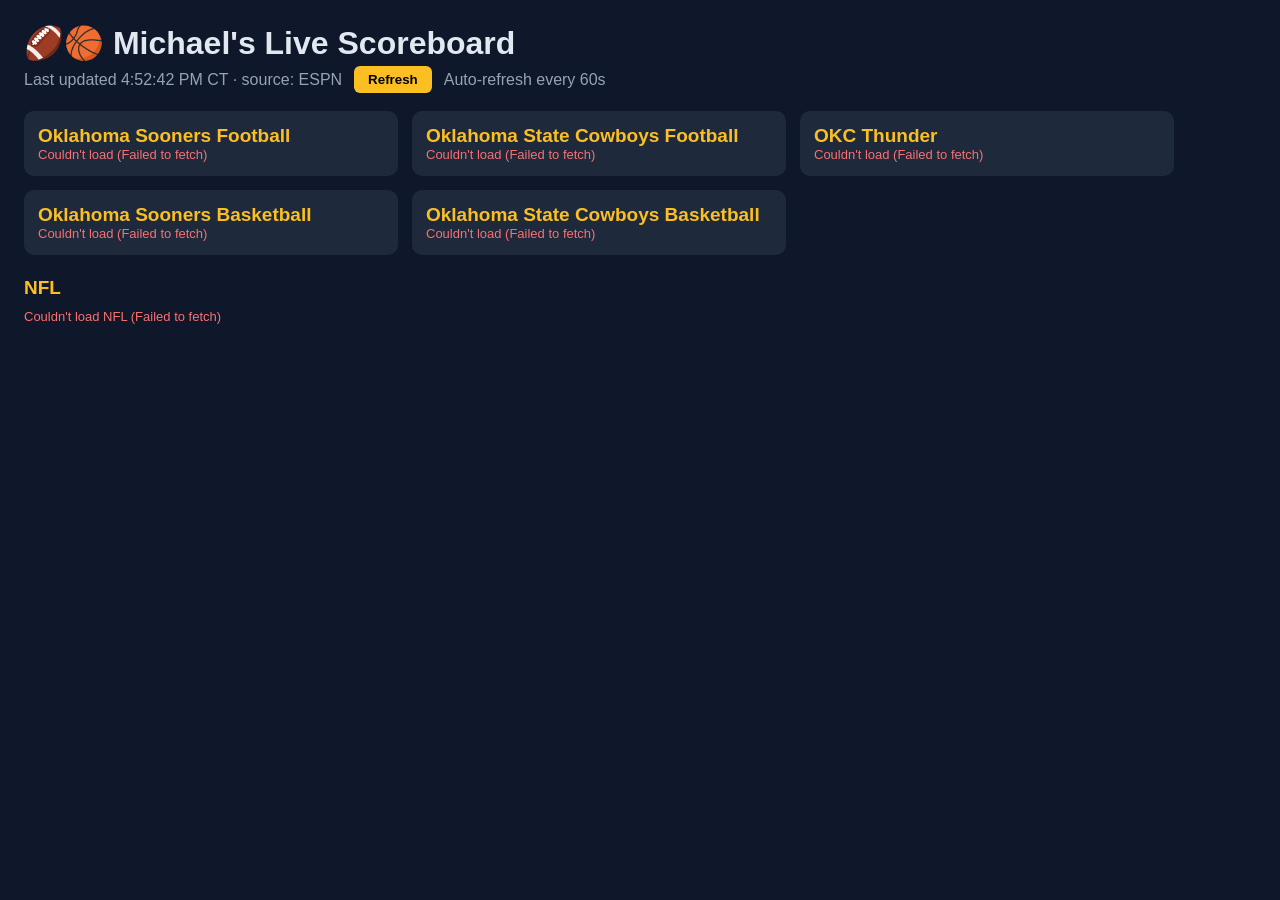
==== index.html @ d545b2a7 "Live sports dashboard" ====
<!doctype html><html><head><meta name="viewport" content="width=device-width, initial-scale=1"><meta name="apple-mobile-web-app-capable" content="yes"><link rel="manifest" href="manifest.json"><meta charset="utf-8"><title>Michael's Live Scoreboard</title><style>
body{font-family:Arial,sans-serif;background:#0f172a;color:#e2e8f0;margin:0;padding:24px;max-width:1150px}
h1{margin:0}.sub{color:#94a3b8;margin:4px 0 18px;display:flex;gap:12px;align-items:center}
button{background:#fbbf24;border:0;border-radius:6px;padding:6px 14px;font-weight:bold;cursor:pointer}
.cards{display:grid;grid-template-columns:repeat(3,1fr);gap:14px}.card,.g{background:#1e293b;border-radius:10px;padding:14px}
h2{margin:0;color:#fbbf24;font-size:19px}h3{font-size:13px;color:#94a3b8;margin:12px 0 4px;text-transform:uppercase}
.row{display:flex;justify-content:space-between;padding:2px 0}.win{color:#4ade80;font-weight:bold}.meta{font-size:12px;color:#94a3b8}
.rec{font-size:13px}.grid{display:grid;grid-template-columns:repeat(4,1fr);gap:10px}.st{font-size:12px;color:#fbbf24}
.live{border:2px solid #ef4444}.livetag{color:#ef4444;font-weight:bold;font-size:12px}.err{color:#f87171;font-size:13px}
</style></head><body>
<h1>🏈🏀 Michael's Live Scoreboard</h1>
<div class="sub"><span id="upd">Loading…</span><button onclick="load()">Refresh</button><span id="next"></span></div>
<div class="cards" id="cards"></div>
<h2 style="margin:22px 0 10px" id="nflh">NFL</h2><div class="grid" id="nfl"></div>
<script>
const B='https://site.api.espn.com/apis/site/v2/sports/';
const TEAMS=[
 {n:'Oklahoma Sooners Football',u:'football/college-football/teams/201/schedule'},
 {n:'Oklahoma State Cowboys Football',u:'football/college-football/teams/197/schedule'},
 {n:'OKC Thunder',u:'basketball/nba/teams/25/schedule',sb:'basketball/nba/scoreboard',id:'25'},
 {n:'Oklahoma Sooners Basketball',u:'basketball/mens-college-basketball/teams/201/schedule',bb:1},
 {n:'Oklahoma State Cowboys Basketball',u:'basketball/mens-college-basketball/teams/197/schedule',bb:1}];
const fmt=s=>new Date(s).toLocaleString('en-US',{timeZone:'America/Chicago',weekday:'short',month:'short',day:'numeric',hour:'numeric',minute:'2-digit'})+' CT';
const esc=s=>String(s??'').replace(/[&<>"]/g,c=>({'&':'&amp;','<':'&lt;','>':'&gt;','"':'&quot;'}[c]));
const sc=c=>c.score==null?'':(typeof c.score=='object'?c.score.displayValue:c.score);
const tv=c=>(c.broadcasts||[]).map(b=>b.media?.shortName||(b.names||[])[0]).filter(Boolean).join(', ');
let anyLive=false,timer;
async function j(u){const r=await fetch(B+u,{cache:'no-store'});if(!r.ok)throw Error('HTTP '+r.status);return r.json();}
function game(e,c,label){const st=c.status.type,live=st.state==='in';if(live)anyLive=true;
 const rows=c.competitors.map(k=>`<div class="row ${k.winner?'win':''}"><span>${esc(k.team.displayName)}${k.homeAway=='home'?' (H)':''}</span><b>${st.state=='pre'?'':esc(sc(k))}</b></div>`).join('');
 return `<h3>${label}</h3><div class="meta">${fmt(e.date)} · ${live?'<span class=livetag>LIVE '+esc(st.shortDetail)+'</span>':esc(st.description)}${tv(c)?' · '+esc(tv(c)):''}</div>${rows}`;}
async function team(t){
 try{const d=await j(t.u);let ev=d.events||[];
  // live overlay from scoreboard (schedule endpoint can lag)
  if(t.sb){try{const s=await j(t.sb);for(const e of s.events||[]){if(e.competitions[0].competitors.some(k=>k.team.id==t.id)){const i=ev.findIndex(x=>x.id==e.id);if(i>=0)ev[i]=e;}}}catch(_){}}
  const now=Date.now();
  let last=null,nxt=null,cur=null;
  for(const e of ev){const c=e.competitions[0],s=c.status.type;if(s.state==='in')cur=e;else if(s.completed)last=e;else if(!nxt)nxt=e;}
  if(t.bb){const near=e=>e&&Math.abs(new Date(e.date)-now)<21*864e5; if(!cur&&!near(last)&&!near(nxt))return '';}
  let h=`<div class="card ${cur?'live':''}"><h2>${t.n}</h2><div class="rec">${esc(d.requestedSeason?.displayName||'')} record: ${esc(d.team?.recordSummary||'unavailable')}</div>`;
  if(cur)h+=game(cur,cur.competitions[0],'🔴 Now');
  h+=last?game(last,last.competitions[0],'Last game'):'<h3>Last game</h3><i>unavailable</i>';
  h+=nxt?game(nxt,nxt.competitions[0],'Next game'):'<h3>Next game</h3><i>unavailable</i>';
  return h+'</div>';
 }catch(err){return `<div class="card"><h2>${t.n}</h2><div class="err">Couldn't load (${esc(err.message)})</div></div>`;}}
async function nfl(){const el=document.getElementById('nfl');
 try{const d=await j('football/nfl/scoreboard');
  document.getElementById('nflh').textContent=`NFL Week ${d.week?.number??''}`+((d.week?.teamsOnBye||[]).length?` (bye: ${d.week.teamsOnBye.map(t=>t.abbreviation).join(', ')})`:'');
  const o={in:0,pre:1,post:2};const ev=[...d.events].sort((a,b)=>o[a.status.type.state]-o[b.status.type.state]||new Date(a.date)-new Date(b.date));
  el.innerHTML=ev.map(e=>{const c=e.competitions[0],st=c.status.type,live=st.state=='in';if(live)anyLive=true;
   const cs=[...c.competitors].sort(a=>a.homeAway=='home'?1:-1);
   return `<div class="g ${live?'live':''}"><div class="meta">${fmt(e.date)}${tv(c)?' · '+esc(tv(c)):''}</div>${cs.map(k=>`<div class="row ${k.winner?'win':''}"><span>${k.homeAway=='home'?'@ ':''}${esc(k.team.abbreviation)}</span><b>${st.state=='pre'?'':esc(k.score)}</b></div>`).join('')}<div class="st">${live?'<span class=livetag>LIVE</span> '+esc(st.shortDetail):st.state=='pre'?'Kickoff '+fmt(e.date):esc(st.shortDetail)}</div></div>`}).join('')||'<i>No games</i>';
 }catch(err){el.innerHTML=`<div class="err">Couldn't load NFL (${esc(err.message)})</div>`;}}
async function load(){clearTimeout(timer);anyLive=false;document.getElementById('upd').textContent='Refreshing…';
 const [c]=await Promise.all([Promise.all(TEAMS.map(team)),nfl()]);
 document.getElementById('cards').innerHTML=c.join('');
 document.getElementById('upd').textContent='Last updated '+new Date().toLocaleTimeString('en-US',{timeZone:'America/Chicago',hour:'numeric',minute:'2-digit',second:'2-digit'})+' CT · source: ESPN';
 const ms=anyLive?30000:60000;document.getElementById('next').textContent=`Auto-refresh every ${ms/1000}s${anyLive?' (games live)':''}`;
 timer=setTimeout(load,ms);}
load();
</script></body></html>
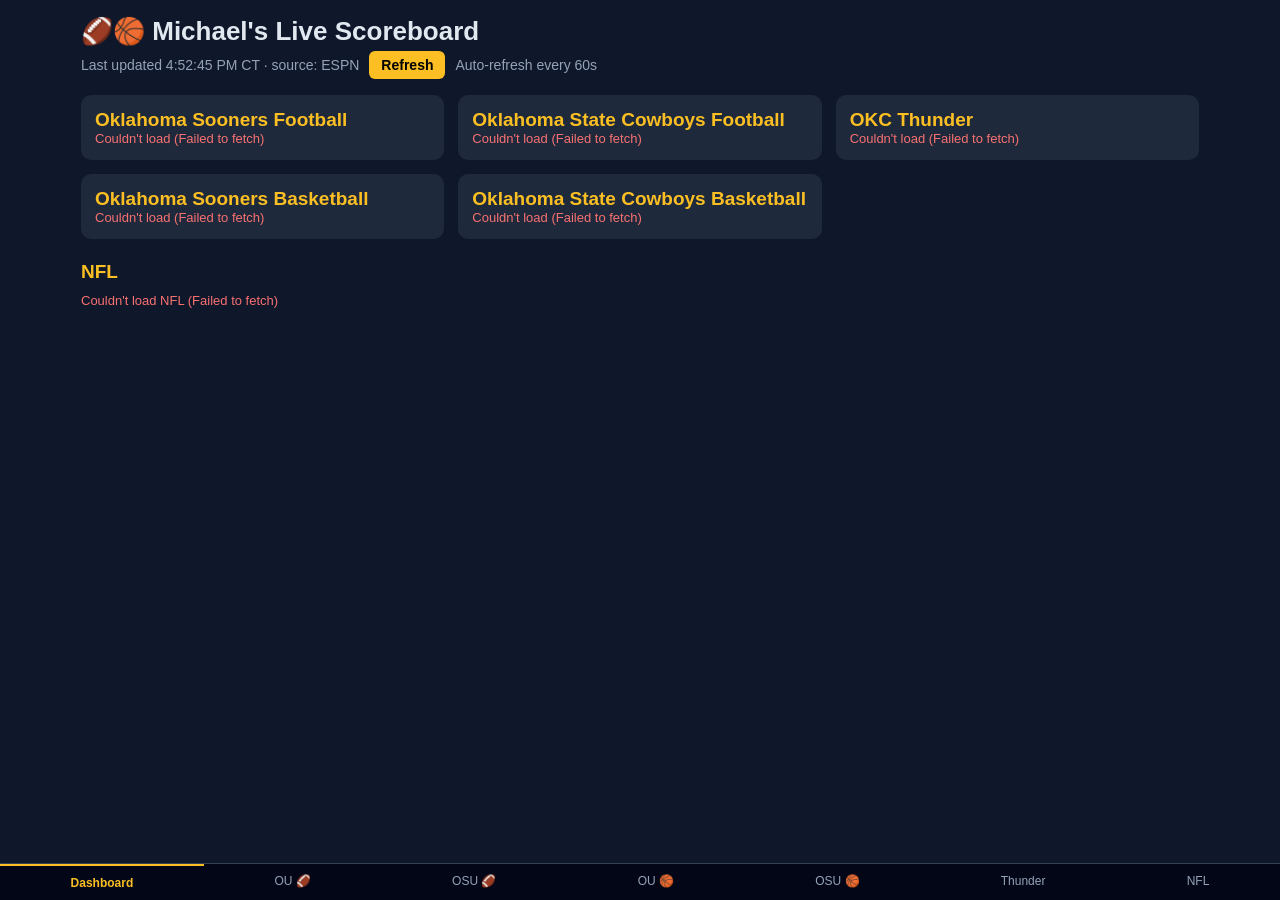
==== commit 34e97048: "Add full-season schedule pages, NFL week selector, mobile tab bar" ====
--- a/index.html
+++ b/index.html
@@ -1,34 +1,20 @@
-<!doctype html><html><head><meta name="viewport" content="width=device-width, initial-scale=1"><meta name="apple-mobile-web-app-capable" content="yes"><link rel="manifest" href="manifest.json"><meta charset="utf-8"><title>Michael's Live Scoreboard</title><style>
-body{font-family:Arial,sans-serif;background:#0f172a;color:#e2e8f0;margin:0;padding:24px;max-width:1150px}
-h1{margin:0}.sub{color:#94a3b8;margin:4px 0 18px;display:flex;gap:12px;align-items:center}
-button{background:#fbbf24;border:0;border-radius:6px;padding:6px 14px;font-weight:bold;cursor:pointer}
-.cards{display:grid;grid-template-columns:repeat(3,1fr);gap:14px}.card,.g{background:#1e293b;border-radius:10px;padding:14px}
-h2{margin:0;color:#fbbf24;font-size:19px}h3{font-size:13px;color:#94a3b8;margin:12px 0 4px;text-transform:uppercase}
-.row{display:flex;justify-content:space-between;padding:2px 0}.win{color:#4ade80;font-weight:bold}.meta{font-size:12px;color:#94a3b8}
-.rec{font-size:13px}.grid{display:grid;grid-template-columns:repeat(4,1fr);gap:10px}.st{font-size:12px;color:#fbbf24}
-.live{border:2px solid #ef4444}.livetag{color:#ef4444;font-weight:bold;font-size:12px}.err{color:#f87171;font-size:13px}
-</style></head><body>
+<!doctype html><html><head><meta name="viewport" content="width=device-width, initial-scale=1"><meta name="apple-mobile-web-app-capable" content="yes"><meta name="mobile-web-app-capable" content="yes"><link rel="manifest" href="manifest.json"><meta charset="utf-8"><title>Michael's Live Scoreboard</title><link rel="stylesheet" href="common.css"></head><body>
 <h1>🏈🏀 Michael's Live Scoreboard</h1>
 <div class="sub"><span id="upd">Loading…</span><button onclick="load()">Refresh</button><span id="next"></span></div>
 <div class="cards" id="cards"></div>
 <h2 style="margin:22px 0 10px" id="nflh">NFL</h2><div class="grid" id="nfl"></div>
-<script>
-const B='https://site.api.espn.com/apis/site/v2/sports/';
+<script src="common.js"></script><script>
+const B0='https://site.api.espn.com/apis/site/v2/sports/';
 const TEAMS=[
- {n:'Oklahoma Sooners Football',u:'football/college-football/teams/201/schedule'},
- {n:'Oklahoma State Cowboys Football',u:'football/college-football/teams/197/schedule'},
- {n:'OKC Thunder',u:'basketball/nba/teams/25/schedule',sb:'basketball/nba/scoreboard',id:'25'},
- {n:'Oklahoma Sooners Basketball',u:'basketball/mens-college-basketball/teams/201/schedule',bb:1},
- {n:'Oklahoma State Cowboys Basketball',u:'basketball/mens-college-basketball/teams/197/schedule',bb:1}];
-const fmt=s=>new Date(s).toLocaleString('en-US',{timeZone:'America/Chicago',weekday:'short',month:'short',day:'numeric',hour:'numeric',minute:'2-digit'})+' CT';
-const esc=s=>String(s??'').replace(/[&<>"]/g,c=>({'&':'&amp;','<':'&lt;','>':'&gt;','"':'&quot;'}[c]));
-const sc=c=>c.score==null?'':(typeof c.score=='object'?c.score.displayValue:c.score);
-const tv=c=>(c.broadcasts||[]).map(b=>b.media?.shortName||(b.names||[])[0]).filter(Boolean).join(', ');
-let anyLive=false,timer;
-async function j(u){const r=await fetch(B+u,{cache:'no-store'});if(!r.ok)throw Error('HTTP '+r.status);return r.json();}
+ {p:'ou-football.html',n:'Oklahoma Sooners Football',u:'football/college-football/teams/201/schedule'},
+ {p:'osu-football.html',n:'Oklahoma State Cowboys Football',u:'football/college-football/teams/197/schedule'},
+ {p:'thunder.html',n:'OKC Thunder',u:'basketball/nba/teams/25/schedule',sb:'basketball/nba/scoreboard',id:'25'},
+ {p:'ou-basketball.html',n:'Oklahoma Sooners Basketball',u:'basketball/mens-college-basketball/teams/201/schedule?seasontype=2',bb:1},
+ {p:'osu-basketball.html',n:'Oklahoma State Cowboys Basketball',u:'basketball/mens-college-basketball/teams/197/schedule?seasontype=2',bb:1}];
+let anyLive=false;
 function game(e,c,label){const st=c.status.type,live=st.state==='in';if(live)anyLive=true;
  const rows=c.competitors.map(k=>`<div class="row ${k.winner?'win':''}"><span>${esc(k.team.displayName)}${k.homeAway=='home'?' (H)':''}</span><b>${st.state=='pre'?'':esc(sc(k))}</b></div>`).join('');
- return `<h3>${label}</h3><div class="meta">${fmt(e.date)} · ${live?'<span class=livetag>LIVE '+esc(st.shortDetail)+'</span>':esc(st.description)}${tv(c)?' · '+esc(tv(c)):''}</div>${rows}`;}
+ return `<h3>${label}</h3><div class="meta">${c.timeValid===false?fmtD(e.date)+' · time TBD':fmt(e.date)} · ${live?'<span class=livetag>LIVE '+esc(st.shortDetail)+'</span>':esc(st.description)}${tv(c)?' · '+esc(tv(c)):''}</div>${rows}`;}
 async function team(t){
  try{const d=await j(t.u);let ev=d.events||[];
   // live overlay from scoreboard (schedule endpoint can lag)
@@ -36,13 +22,13 @@
   const now=Date.now();
   let last=null,nxt=null,cur=null;
   for(const e of ev){const c=e.competitions[0],s=c.status.type;if(s.state==='in')cur=e;else if(s.completed)last=e;else if(!nxt)nxt=e;}
-  if(t.bb){const near=e=>e&&Math.abs(new Date(e.date)-now)<21*864e5; if(!cur&&!near(last)&&!near(nxt))return '';}
-  let h=`<div class="card ${cur?'live':''}"><h2>${t.n}</h2><div class="rec">${esc(d.requestedSeason?.displayName||'')} record: ${esc(d.team?.recordSummary||'unavailable')}</div>`;
+  if(t.bb){const near=e=>e&&Math.abs(new Date(e.date)-now)<7*864e5; if(!cur&&!near(last)&&!near(nxt))return '';}
+  let h=`<a href="${t.p}" class="card ${cur?'live':''}"><h2>${t.n}</h2><div class="rec">${esc(d.requestedSeason?.displayName||'')} record: ${esc(d.team?.recordSummary||'unavailable')}</div>`;
   if(cur)h+=game(cur,cur.competitions[0],'🔴 Now');
   h+=last?game(last,last.competitions[0],'Last game'):'<h3>Last game</h3><i>unavailable</i>';
   h+=nxt?game(nxt,nxt.competitions[0],'Next game'):'<h3>Next game</h3><i>unavailable</i>';
-  return h+'</div>';
- }catch(err){return `<div class="card"><h2>${t.n}</h2><div class="err">Couldn't load (${esc(err.message)})</div></div>`;}}
+  return h+'<div class=more>Full schedule →</div></a>';
+ }catch(err){return `<a href="${t.p}" class="card"><h2>${t.n}</h2><div class="err">Couldn't load (${esc(err.message)})</div></a>`;}}
 async function nfl(){const el=document.getElementById('nfl');
  try{const d=await j('football/nfl/scoreboard');
   document.getElementById('nflh').textContent=`NFL Week ${d.week?.number??''}`+((d.week?.teamsOnBye||[]).length?` (bye: ${d.week.teamsOnBye.map(t=>t.abbreviation).join(', ')})`:'');
@@ -51,11 +37,10 @@
    const cs=[...c.competitors].sort(a=>a.homeAway=='home'?1:-1);
    return `<div class="g ${live?'live':''}"><div class="meta">${fmt(e.date)}${tv(c)?' · '+esc(tv(c)):''}</div>${cs.map(k=>`<div class="row ${k.winner?'win':''}"><span>${k.homeAway=='home'?'@ ':''}${esc(k.team.abbreviation)}</span><b>${st.state=='pre'?'':esc(k.score)}</b></div>`).join('')}<div class="st">${live?'<span class=livetag>LIVE</span> '+esc(st.shortDetail):st.state=='pre'?'Kickoff '+fmt(e.date):esc(st.shortDetail)}</div></div>`}).join('')||'<i>No games</i>';
  }catch(err){el.innerHTML=`<div class="err">Couldn't load NFL (${esc(err.message)})</div>`;}}
-async function load(){clearTimeout(timer);anyLive=false;document.getElementById('upd').textContent='Refreshing…';
+async function load(){anyLive=false;document.getElementById('upd').textContent='Refreshing…';
  const [c]=await Promise.all([Promise.all(TEAMS.map(team)),nfl()]);
  document.getElementById('cards').innerHTML=c.join('');
  document.getElementById('upd').textContent='Last updated '+new Date().toLocaleTimeString('en-US',{timeZone:'America/Chicago',hour:'numeric',minute:'2-digit',second:'2-digit'})+' CT · source: ESPN';
- const ms=anyLive?30000:60000;document.getElementById('next').textContent=`Auto-refresh every ${ms/1000}s${anyLive?' (games live)':''}`;
- timer=setTimeout(load,ms);}
+ autoRefresh(load,anyLive);}
 load();
 </script></body></html>
--- a/common.css
+++ b/common.css
@@ -0,0 +1,17 @@
+*{box-sizing:border-box}body{font-family:Arial,sans-serif;background:#0f172a;color:#e2e8f0;margin:0;padding:16px 16px 80px;max-width:1150px;margin:auto}
+h1{margin:0;font-size:26px}.sub{color:#94a3b8;margin:4px 0 16px;display:flex;gap:10px;align-items:center;flex-wrap:wrap;font-size:14px}
+button,select{background:#fbbf24;border:0;border-radius:6px;padding:6px 12px;font-weight:bold;cursor:pointer;font-size:14px}
+.cards{display:grid;grid-template-columns:repeat(3,1fr);gap:14px}.card,.g{background:#1e293b;border-radius:10px;padding:14px}
+a.card{color:inherit;text-decoration:none;display:block}a.card:hover{outline:1px solid #fbbf24}
+h2{margin:0;color:#fbbf24;font-size:19px}h3{font-size:13px;color:#94a3b8;margin:12px 0 4px;text-transform:uppercase}
+.row{display:flex;justify-content:space-between;padding:2px 0}.win{color:#4ade80;font-weight:bold}.loss{color:#f87171;font-weight:bold}.meta{font-size:12px;color:#94a3b8}
+.rec{font-size:13px}.grid{display:grid;grid-template-columns:repeat(4,1fr);gap:10px}.st{font-size:12px;color:#fbbf24}
+.live{border:2px solid #ef4444}.livetag{color:#ef4444;font-weight:bold;font-size:12px}.err{color:#f87171;font-size:13px}
+.more{font-size:12px;color:#fbbf24;margin-top:8px}
+nav{position:fixed;bottom:0;left:0;right:0;background:#020617;border-top:1px solid #334155;display:flex;overflow-x:auto;z-index:9}
+nav a{flex:1 0 auto;color:#94a3b8;text-decoration:none;font-size:12px;padding:10px 9px;text-align:center;white-space:nowrap}
+nav a.on{color:#fbbf24;font-weight:bold;border-top:2px solid #fbbf24}
+.sched{display:flex;flex-direction:column;gap:8px}.sg{background:#1e293b;border-radius:10px;padding:10px 14px;display:grid;grid-template-columns:150px 1fr auto;gap:10px;align-items:center}
+.sg .opp{font-weight:bold}.sg .res{text-align:right;font-weight:bold;white-space:nowrap}.sec{color:#fbbf24;margin:16px 0 6px;font-size:14px;text-transform:uppercase}
+.big{font-size:22px;font-weight:bold;color:#fbbf24}
+@media(max-width:800px){.cards{grid-template-columns:1fr}.grid{grid-template-columns:repeat(2,1fr)}.sg{grid-template-columns:1fr auto}.sg .meta{grid-column:1/3}h1{font-size:21px}}
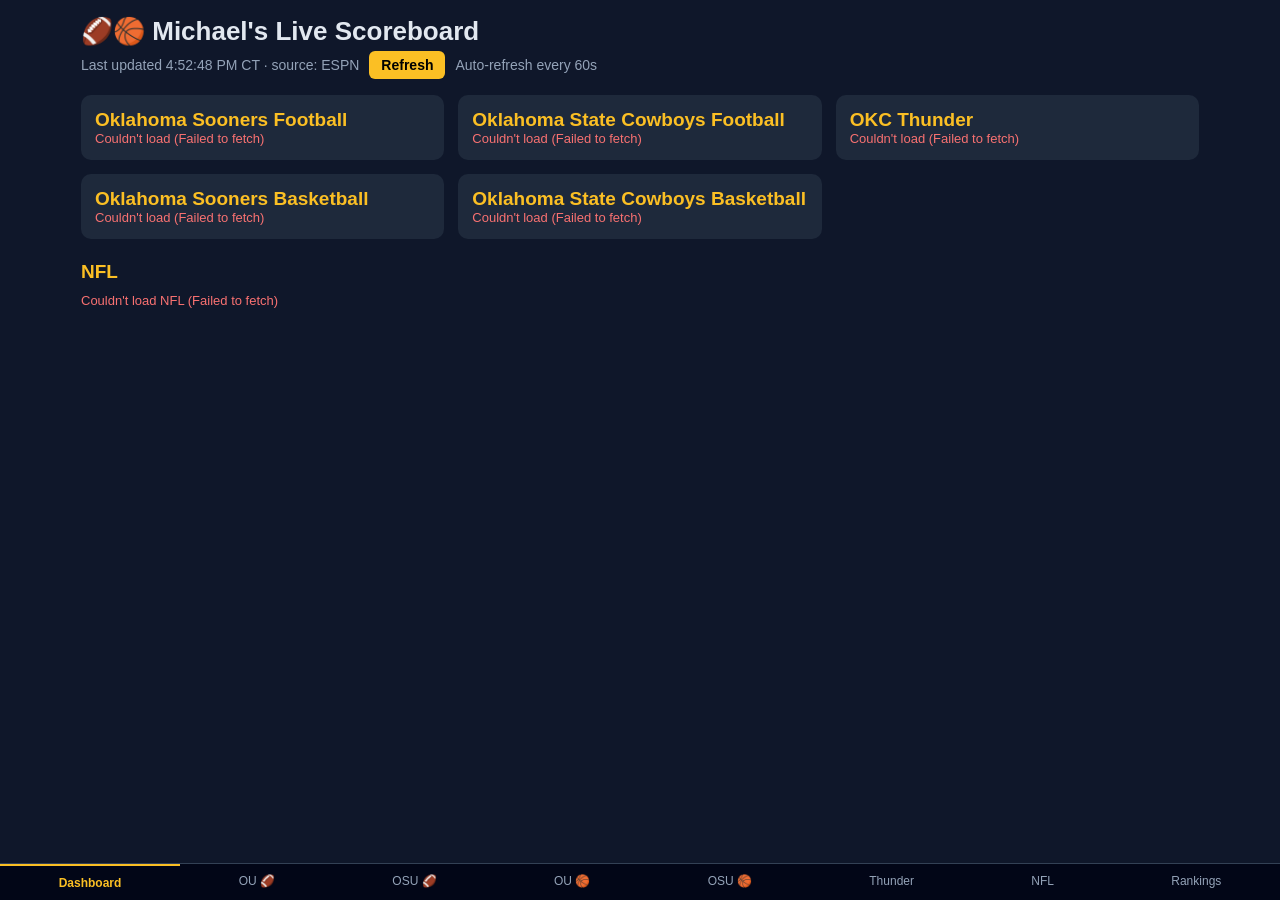
==== commit b1011f49: "Add CFB rankings page; cache-bust v=3" ====
--- a/index.html
+++ b/index.html
@@ -1,9 +1,9 @@
-<!doctype html><html><head><meta name="viewport" content="width=device-width, initial-scale=1"><meta name="apple-mobile-web-app-capable" content="yes"><meta name="mobile-web-app-capable" content="yes"><link rel="manifest" href="manifest.json"><meta charset="utf-8"><title>Michael's Live Scoreboard</title><link rel="stylesheet" href="common.css"></head><body>
+<!doctype html><html><head><meta name="viewport" content="width=device-width, initial-scale=1"><meta name="apple-mobile-web-app-capable" content="yes"><meta name="mobile-web-app-capable" content="yes"><link rel="manifest" href="manifest.json"><meta charset="utf-8"><title>Michael's Live Scoreboard</title><link rel="stylesheet" href="common.css?v=3"></head><body>
 <h1>🏈🏀 Michael's Live Scoreboard</h1>
 <div class="sub"><span id="upd">Loading…</span><button onclick="load()">Refresh</button><span id="next"></span></div>
 <div class="cards" id="cards"></div>
 <h2 style="margin:22px 0 10px" id="nflh">NFL</h2><div class="grid" id="nfl"></div>
-<script src="common.js"></script><script>
+<script src="common.js?v=3"></script><script>
 const B0='https://site.api.espn.com/apis/site/v2/sports/';
 const TEAMS=[
  {p:'ou-football.html',n:'Oklahoma Sooners Football',u:'football/college-football/teams/201/schedule'},
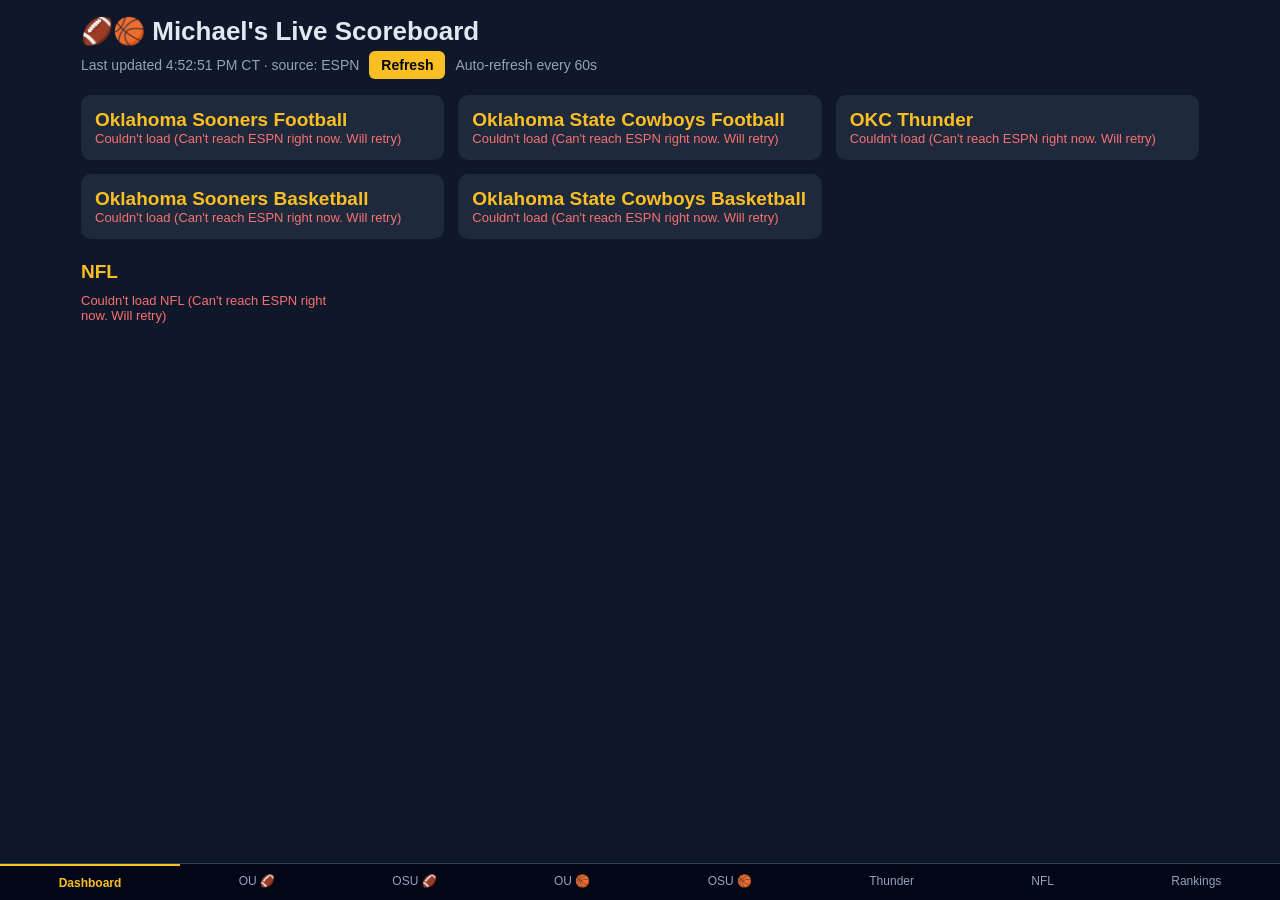
==== commit fbe0e4be: "Make it an installable PWA: icons, full manifest, service worker, safe-area, README (v=4)" ====
--- a/index.html
+++ b/index.html
@@ -1,9 +1,9 @@
-<!doctype html><html><head><meta name="viewport" content="width=device-width, initial-scale=1"><meta name="apple-mobile-web-app-capable" content="yes"><meta name="mobile-web-app-capable" content="yes"><link rel="manifest" href="manifest.json"><meta charset="utf-8"><title>Michael's Live Scoreboard</title><link rel="stylesheet" href="common.css?v=3"></head><body>
+<!doctype html><html><head><meta charset="utf-8"><meta name="viewport" content="width=device-width, initial-scale=1, viewport-fit=cover"><meta name="theme-color" content="#0f172a"><meta name="application-name" content="Michael's Sports"><meta name="apple-mobile-web-app-capable" content="yes"><meta name="mobile-web-app-capable" content="yes"><meta name="apple-mobile-web-app-status-bar-style" content="black-translucent"><meta name="apple-mobile-web-app-title" content="Sports"><link rel="manifest" href="manifest.json?v=4"><link rel="apple-touch-icon" href="icons/apple-touch-icon.png?v=4"><link rel="icon" type="image/png" sizes="32x32" href="icons/favicon-32.png?v=4"><link rel="icon" href="icons/favicon.ico?v=4"><title>Michael's Live Scoreboard</title><link rel="stylesheet" href="common.css?v=4"></head><body>
 <h1>🏈🏀 Michael's Live Scoreboard</h1>
 <div class="sub"><span id="upd">Loading…</span><button onclick="load()">Refresh</button><span id="next"></span></div>
 <div class="cards" id="cards"></div>
 <h2 style="margin:22px 0 10px" id="nflh">NFL</h2><div class="grid" id="nfl"></div>
-<script src="common.js?v=3"></script><script>
+<script src="common.js?v=4"></script><script>
 const B0='https://site.api.espn.com/apis/site/v2/sports/';
 const TEAMS=[
  {p:'ou-football.html',n:'Oklahoma Sooners Football',u:'football/college-football/teams/201/schedule'},
--- a/common.css
+++ b/common.css
@@ -1,4 +1,4 @@
-*{box-sizing:border-box}body{font-family:Arial,sans-serif;background:#0f172a;color:#e2e8f0;margin:0;padding:16px 16px 80px;max-width:1150px;margin:auto}
+*{box-sizing:border-box}body{font-family:Arial,sans-serif;background:#0f172a;color:#e2e8f0;margin:0;padding:calc(16px + env(safe-area-inset-top)) calc(16px + env(safe-area-inset-right)) calc(80px + env(safe-area-inset-bottom)) calc(16px + env(safe-area-inset-left));max-width:1150px;margin:auto;-webkit-text-size-adjust:100%}
 h1{margin:0;font-size:26px}.sub{color:#94a3b8;margin:4px 0 16px;display:flex;gap:10px;align-items:center;flex-wrap:wrap;font-size:14px}
 button,select{background:#fbbf24;border:0;border-radius:6px;padding:6px 12px;font-weight:bold;cursor:pointer;font-size:14px}
 .cards{display:grid;grid-template-columns:repeat(3,1fr);gap:14px}.card,.g{background:#1e293b;border-radius:10px;padding:14px}
@@ -8,10 +8,13 @@
 .rec{font-size:13px}.grid{display:grid;grid-template-columns:repeat(4,1fr);gap:10px}.st{font-size:12px;color:#fbbf24}
 .live{border:2px solid #ef4444}.livetag{color:#ef4444;font-weight:bold;font-size:12px}.err{color:#f87171;font-size:13px}
 .more{font-size:12px;color:#fbbf24;margin-top:8px}
-nav{position:fixed;bottom:0;left:0;right:0;background:#020617;border-top:1px solid #334155;display:flex;overflow-x:auto;z-index:9}
+nav{position:fixed;bottom:0;left:0;right:0;padding:0 env(safe-area-inset-right) env(safe-area-inset-bottom) env(safe-area-inset-left);background:#020617;border-top:1px solid #334155;display:flex;overflow-x:auto;z-index:9}
 nav a{flex:1 0 auto;color:#94a3b8;text-decoration:none;font-size:12px;padding:10px 9px;text-align:center;white-space:nowrap}
 nav a.on{color:#fbbf24;font-weight:bold;border-top:2px solid #fbbf24}
 .sched{display:flex;flex-direction:column;gap:8px}.sg{background:#1e293b;border-radius:10px;padding:10px 14px;display:grid;grid-template-columns:150px 1fr auto;gap:10px;align-items:center}
 .sg .opp{font-weight:bold}.sg .res{text-align:right;font-weight:bold;white-space:nowrap}.sec{color:#fbbf24;margin:16px 0 6px;font-size:14px;text-transform:uppercase}
 .big{font-size:22px;font-weight:bold;color:#fbbf24}
 @media(max-width:800px){.cards{grid-template-columns:1fr}.grid{grid-template-columns:repeat(2,1fr)}.sg{grid-template-columns:1fr auto}.sg .meta{grid-column:1/3}h1{font-size:21px}}
+
+#offline{background:#7c2d12;color:#fed7aa;padding:8px 12px;border-radius:8px;margin-bottom:12px;font-size:13px}
+button,nav a{-webkit-tap-highlight-color:transparent}
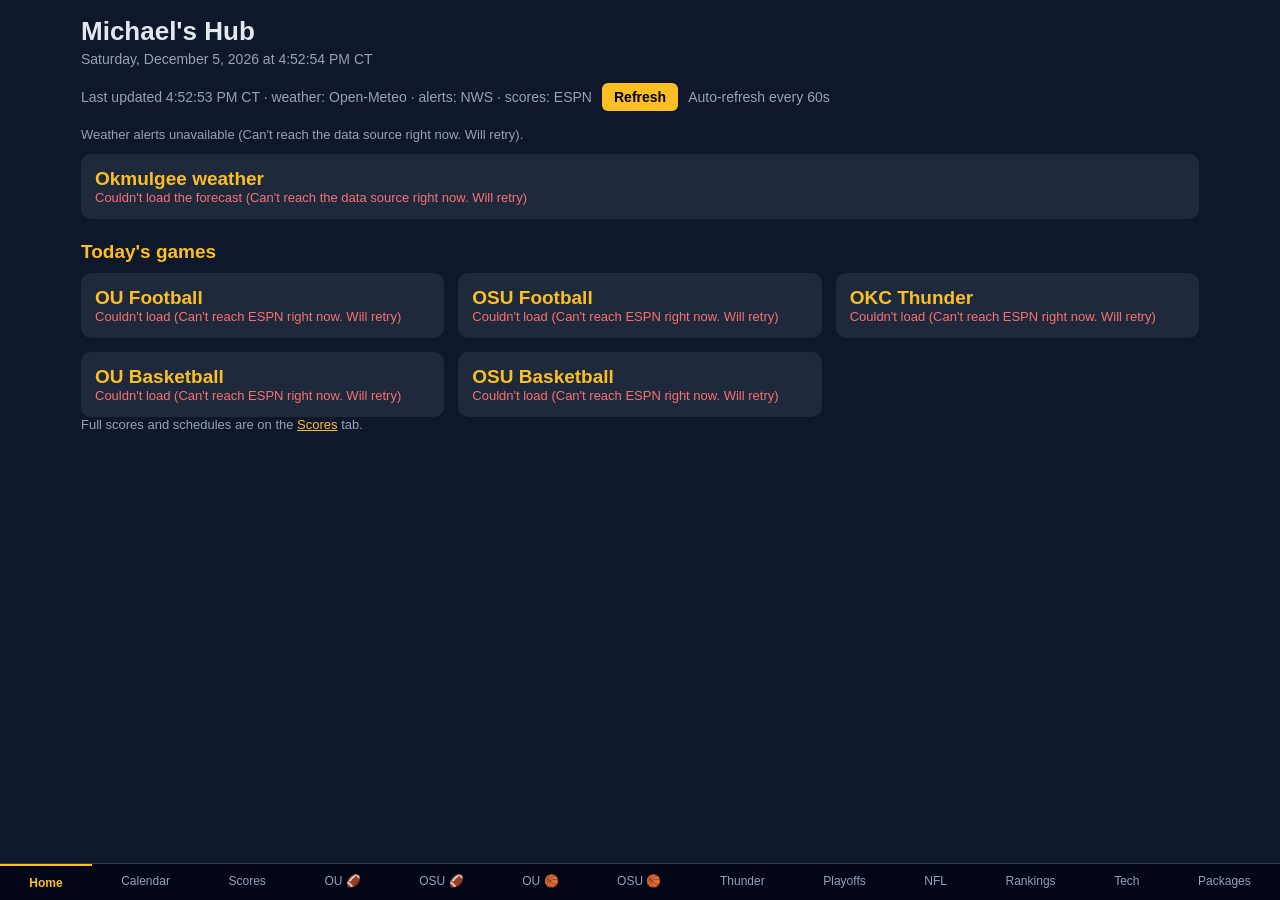
==== commit a83953f1: "Add Home, Calendar, Thunder playoffs, Tech, and Packages tabs (v=5) Combine the sports dashboard int" ====
--- a/index.html
+++ b/index.html
@@ -1,46 +1,108 @@
-<!doctype html><html><head><meta charset="utf-8"><meta name="viewport" content="width=device-width, initial-scale=1, viewport-fit=cover"><meta name="theme-color" content="#0f172a"><meta name="application-name" content="Michael's Sports"><meta name="apple-mobile-web-app-capable" content="yes"><meta name="mobile-web-app-capable" content="yes"><meta name="apple-mobile-web-app-status-bar-style" content="black-translucent"><meta name="apple-mobile-web-app-title" content="Sports"><link rel="manifest" href="manifest.json?v=4"><link rel="apple-touch-icon" href="icons/apple-touch-icon.png?v=4"><link rel="icon" type="image/png" sizes="32x32" href="icons/favicon-32.png?v=4"><link rel="icon" href="icons/favicon.ico?v=4"><title>Michael's Live Scoreboard</title><link rel="stylesheet" href="common.css?v=4"></head><body>
-<h1>🏈🏀 Michael's Live Scoreboard</h1>
+<!doctype html><html><head><meta charset="utf-8"><meta name="viewport" content="width=device-width, initial-scale=1, viewport-fit=cover"><meta name="theme-color" content="#0f172a"><meta name="application-name" content="Michael's Hub"><meta name="apple-mobile-web-app-capable" content="yes"><meta name="mobile-web-app-capable" content="yes"><meta name="apple-mobile-web-app-status-bar-style" content="black-translucent"><meta name="apple-mobile-web-app-title" content="Hub"><link rel="manifest" href="manifest.json?v=5"><link rel="apple-touch-icon" href="icons/apple-touch-icon.png?v=5"><link rel="icon" type="image/png" sizes="32x32" href="icons/favicon-32.png?v=5"><link rel="icon" href="icons/favicon.ico?v=5"><title>Michael's Hub</title><link rel="stylesheet" href="common.css?v=5"></head>
+<body>
+<h1>Michael's Hub</h1>
+<div class="sub"><span id="clock">—</span></div>
 <div class="sub"><span id="upd">Loading…</span><button onclick="load()">Refresh</button><span id="next"></span></div>
-<div class="cards" id="cards"></div>
-<h2 style="margin:22px 0 10px" id="nflh">NFL</h2><div class="grid" id="nfl"></div>
-<script src="common.js?v=4"></script><script>
-const B0='https://site.api.espn.com/apis/site/v2/sports/';
+<div id="alerts"></div>
+<div class="card" id="wx"><h2>Okmulgee weather</h2><div class="meta">Loading forecast…</div></div>
+<h2 style="margin:22px 0 10px">Today's games</h2>
+<div id="games"><div class="meta">Loading…</div></div>
+<p class="note">Full scores and schedules are on the <a href="scores.html" style="color:#fbbf24">Scores</a> tab.</p>
+<script src="common.js?v=5"></script><script>
+const WX='https://api.open-meteo.com/v1/forecast?latitude=35.62&longitude=-95.96&current=temperature_2m,relative_humidity_2m,apparent_temperature,weather_code,wind_speed_10m,precipitation,cloud_cover&hourly=temperature_2m,precipitation_probability,weather_code&daily=weather_code,temperature_2m_max,temperature_2m_min,precipitation_probability_max,sunrise,sunset&timezone=America%2FChicago&forecast_days=7&wind_speed_unit=mph&temperature_unit=fahrenheit&precipitation_unit=inch';
+const ALERTS='https://api.weather.gov/alerts/active?point=35.62,-95.96';
 const TEAMS=[
- {p:'ou-football.html',n:'Oklahoma Sooners Football',u:'football/college-football/teams/201/schedule'},
- {p:'osu-football.html',n:'Oklahoma State Cowboys Football',u:'football/college-football/teams/197/schedule'},
+ {p:'ou-football.html',n:'OU Football',u:'football/college-football/teams/201/schedule'},
+ {p:'osu-football.html',n:'OSU Football',u:'football/college-football/teams/197/schedule'},
  {p:'thunder.html',n:'OKC Thunder',u:'basketball/nba/teams/25/schedule',sb:'basketball/nba/scoreboard',id:'25'},
- {p:'ou-basketball.html',n:'Oklahoma Sooners Basketball',u:'basketball/mens-college-basketball/teams/201/schedule?seasontype=2',bb:1},
- {p:'osu-basketball.html',n:'Oklahoma State Cowboys Basketball',u:'basketball/mens-college-basketball/teams/197/schedule?seasontype=2',bb:1}];
-let anyLive=false;
-function game(e,c,label){const st=c.status.type,live=st.state==='in';if(live)anyLive=true;
- const rows=c.competitors.map(k=>`<div class="row ${k.winner?'win':''}"><span>${esc(k.team.displayName)}${k.homeAway=='home'?' (H)':''}</span><b>${st.state=='pre'?'':esc(sc(k))}</b></div>`).join('');
- return `<h3>${label}</h3><div class="meta">${c.timeValid===false?fmtD(e.date)+' · time TBD':fmt(e.date)} · ${live?'<span class=livetag>LIVE '+esc(st.shortDetail)+'</span>':esc(st.description)}${tv(c)?' · '+esc(tv(c)):''}</div>${rows}`;}
-async function team(t){
- try{const d=await j(t.u);let ev=d.events||[];
-  // live overlay from scoreboard (schedule endpoint can lag)
-  if(t.sb){try{const s=await j(t.sb);for(const e of s.events||[]){if(e.competitions[0].competitors.some(k=>k.team.id==t.id)){const i=ev.findIndex(x=>x.id==e.id);if(i>=0)ev[i]=e;}}}catch(_){}}
-  const now=Date.now();
-  let last=null,nxt=null,cur=null;
-  for(const e of ev){const c=e.competitions[0],s=c.status.type;if(s.state==='in')cur=e;else if(s.completed)last=e;else if(!nxt)nxt=e;}
-  if(t.bb){const near=e=>e&&Math.abs(new Date(e.date)-now)<7*864e5; if(!cur&&!near(last)&&!near(nxt))return '';}
-  let h=`<a href="${t.p}" class="card ${cur?'live':''}"><h2>${t.n}</h2><div class="rec">${esc(d.requestedSeason?.displayName||'')} record: ${esc(d.team?.recordSummary||'unavailable')}</div>`;
-  if(cur)h+=game(cur,cur.competitions[0],'🔴 Now');
-  h+=last?game(last,last.competitions[0],'Last game'):'<h3>Last game</h3><i>unavailable</i>';
-  h+=nxt?game(nxt,nxt.competitions[0],'Next game'):'<h3>Next game</h3><i>unavailable</i>';
-  return h+'<div class=more>Full schedule →</div></a>';
- }catch(err){return `<a href="${t.p}" class="card"><h2>${t.n}</h2><div class="err">Couldn't load (${esc(err.message)})</div></a>`;}}
-async function nfl(){const el=document.getElementById('nfl');
- try{const d=await j('football/nfl/scoreboard');
-  document.getElementById('nflh').textContent=`NFL Week ${d.week?.number??''}`+((d.week?.teamsOnBye||[]).length?` (bye: ${d.week.teamsOnBye.map(t=>t.abbreviation).join(', ')})`:'');
-  const o={in:0,pre:1,post:2};const ev=[...d.events].sort((a,b)=>o[a.status.type.state]-o[b.status.type.state]||new Date(a.date)-new Date(b.date));
-  el.innerHTML=ev.map(e=>{const c=e.competitions[0],st=c.status.type,live=st.state=='in';if(live)anyLive=true;
-   const cs=[...c.competitors].sort(a=>a.homeAway=='home'?1:-1);
-   return `<div class="g ${live?'live':''}"><div class="meta">${fmt(e.date)}${tv(c)?' · '+esc(tv(c)):''}</div>${cs.map(k=>`<div class="row ${k.winner?'win':''}"><span>${k.homeAway=='home'?'@ ':''}${esc(k.team.abbreviation)}</span><b>${st.state=='pre'?'':esc(k.score)}</b></div>`).join('')}<div class="st">${live?'<span class=livetag>LIVE</span> '+esc(st.shortDetail):st.state=='pre'?'Kickoff '+fmt(e.date):esc(st.shortDetail)}</div></div>`}).join('')||'<i>No games</i>';
- }catch(err){el.innerHTML=`<div class="err">Couldn't load NFL (${esc(err.message)})</div>`;}}
-async function load(){anyLive=false;document.getElementById('upd').textContent='Refreshing…';
- const [c]=await Promise.all([Promise.all(TEAMS.map(team)),nfl()]);
- document.getElementById('cards').innerHTML=c.join('');
- document.getElementById('upd').textContent='Last updated '+new Date().toLocaleTimeString('en-US',{timeZone:'America/Chicago',hour:'numeric',minute:'2-digit',second:'2-digit'})+' CT · source: ESPN';
- autoRefresh(load,anyLive);}
+ {p:'ou-basketball.html',n:'OU Basketball',u:'basketball/mens-college-basketball/teams/201/schedule?seasontype=2'},
+ {p:'osu-basketball.html',n:'OSU Basketball',u:'basketball/mens-college-basketball/teams/197/schedule?seasontype=2'}];
+const WXMAP={0:['Clear','☀️'],1:['Mostly clear','🌤️'],2:['Partly cloudy','⛅'],3:['Overcast','☁️'],45:['Fog','🌫️'],48:['Icy fog','🌫️'],51:['Light drizzle','🌦️'],53:['Drizzle','🌦️'],55:['Heavy drizzle','🌧️'],56:['Freezing drizzle','🌧️'],57:['Freezing drizzle','🌧️'],61:['Light rain','🌧️'],63:['Rain','🌧️'],65:['Heavy rain','🌧️'],66:['Freezing rain','🌧️'],67:['Freezing rain','🌧️'],71:['Light snow','🌨️'],73:['Snow','🌨️'],75:['Heavy snow','❄️'],77:['Snow grains','🌨️'],80:['Rain showers','🌦️'],81:['Rain showers','🌧️'],82:['Heavy showers','🌧️'],85:['Snow showers','🌨️'],86:['Heavy snow showers','❄️'],95:['Thunderstorm','⛈️'],96:['Thunderstorm with hail','⛈️'],99:['Severe thunderstorm','⛈️']};
+const wx=c=>WXMAP[c]||['—','🌡️'];
+const deg=n=>n==null?'—':Math.round(n)+'°';
+function hourLabel(t){if(!t||t.length<13)return '';let h=parseInt(t.slice(11,13),10);const ap=h>=12?'PM':'AM';h=h%12||12;return h+' '+ap;}
+function hm12(t){if(!t||t.length<16)return '';let h=parseInt(t.slice(11,13),10);const min=t.slice(14,16);const ap=h>=12?'PM':'AM';h=h%12||12;return h+':'+min+' '+ap;}
+function dayLabel(t){const [y,m,d]=t.split('-').map(Number);return new Date(Date.UTC(y,m-1,d,18)).toLocaleDateString('en-US',{timeZone:'America/Chicago',weekday:'short',month:'short',day:'numeric'});}
+
+function tick(){const el=document.getElementById('clock');if(el)el.textContent=fmtLong();}
+tick();setInterval(tick,1000);
+
+function renderWx(d){
+  const c=d.current||{},[desc,icon]=wx(c.weather_code);
+  const cur=`<div class="wxnow"><div class="temp">${deg(c.temperature_2m)}</div><div><div class="cond">${icon} ${esc(desc)}</div><div class="meta">Feels like ${deg(c.apparent_temperature)} · Wind ${c.wind_speed_10m==null?'—':Math.round(c.wind_speed_10m)+' mph'} · Humidity ${c.relative_humidity_2m==null?'—':Math.round(c.relative_humidity_2m)+'%'}${c.precipitation?` · Precip ${c.precipitation} in`:''}</div><div class="meta">As of ${esc(c.time?hm12(c.time)+' CT':'—')} · Open-Meteo</div></div></div>`;
+  const times=(d.hourly&&d.hourly.time)||[];
+  const nowLocal=new Date().toLocaleString('sv-SE',{timeZone:'America/Chicago'}).slice(0,13).replace(' ','T');
+  let start=times.findIndex(t=>t>=nowLocal);
+  if(start<0)start=0;
+  const slice=times.slice(start,start+12);
+  const hours=`<h3>Next 12 hours</h3><div class="hours">${slice.map((t,i)=>{
+    const idx=start+i,[dsc,ic]=wx(d.hourly.weather_code[idx]);
+    const pop=d.hourly.precipitation_probability[idx];
+    return `<div class="h"><div class="meta">${esc(hourLabel(t))}</div><div>${ic}</div><b>${deg(d.hourly.temperature_2m[idx])}</b><div class="meta">${pop==null?'':pop+'%'}</div></div>`;
+  }).join('')}</div>`;
+  const days=(d.daily&&d.daily.time)||[];
+  const today=todayCT();
+  const week=`<h3>7-day forecast</h3><div class="days">${days.map((t,i)=>{
+    const [dsc,ic]=wx(d.daily.weather_code[i]);
+    const name=t===today?'Today':dayLabel(t);
+    const pop=d.daily.precipitation_probability_max[i];
+    const rise=hm12(d.daily.sunrise[i]),set=hm12(d.daily.sunset[i]);
+    return `<div class="d"><b>${esc(name)}</b><span>${ic} ${esc(dsc)}</span><span>${deg(d.daily.temperature_2m_max[i])} / ${deg(d.daily.temperature_2m_min[i])}</span><span class="meta">${pop?pop+'% rain':''}${rise?' · ↑'+rise+' ↓'+set:''}</span></div>`;
+  }).join('')}</div>`;
+  document.getElementById('wx').innerHTML=`<h2>Okmulgee weather</h2>${cur}${hours}${week}`;
+}
+
+function renderAlerts(d){
+  const el=document.getElementById('alerts');
+  const feats=(d&&d.features)||[];
+  if(!feats.length){el.innerHTML='';return;}
+  const rank={Extreme:0,Severe:1,Moderate:2,Minor:3,Unknown:4};
+  const items=feats.slice().sort((a,b)=>(rank[(a.properties||{}).severity]??9)-(rank[(b.properties||{}).severity]??9));
+  el.innerHTML=items.map(f=>{
+    const p=f.properties||{};
+    const until=p.expires?fmt(p.expires):'';
+    return `<div class="alert"><div class="sev">${esc(p.severity||'Alert')} · ${esc(p.event||'Weather alert')}</div><div>${esc(p.headline||p.event||'')}</div>${until?`<div class="meta">Expires ${esc(until)}</div>`:''}</div>`;
+  }).join('');
+}
+
+function gameCard(e,c,label){
+  const st=c.status.type,live=st.state==='in';
+  const rows=c.competitors.map(k=>`<div class="row ${k.winner?'win':''}"><span>${esc(k.team.displayName)}${k.homeAway=='home'?' (H)':''}</span><b>${st.state=='pre'?'':esc(sc(k))}</b></div>`).join('');
+  return `<h3>${label}</h3><div class="meta">${c.timeValid===false?fmtD(e.date)+' · time TBD':fmt(e.date)} · ${live?'<span class=livetag>LIVE '+esc(st.shortDetail)+'</span>':esc(st.description||st.shortDetail||'')}${tv(c)?' · '+esc(tv(c)):''}</div>${rows}`;
+}
+
+async function todaysGames(){
+  const today=todayCT();
+  let live=false;
+  const cards=await Promise.all(TEAMS.map(async t=>{
+    try{
+      const d=await j(t.u);let ev=d.events||[];
+      if(t.sb){try{const s=await j(t.sb);for(const e of s.events||[]){if(e.competitions[0].competitors.some(k=>k.team.id==t.id)){const i=ev.findIndex(x=>x.id==e.id);if(i>=0)ev[i]=e;else ev.push(e);}}}catch(_){}}
+      const todays=ev.filter(e=>ymdCT(e.date)===today);
+      if(!todays.length)return '';
+      const bits=todays.map(e=>{
+        const c=e.competitions[0],st=c.status.type;
+        if(st.state==='in')live=true;
+        const label=st.state==='in'?'🔴 Live now':st.completed?'Final':'Today';
+        return gameCard(e,c,label);
+      }).join('');
+      return `<a href="${t.p}" class="card ${todays.some(e=>e.competitions[0].status.type.state==='in')?'live':''}"><h2>${t.n}</h2>${bits}<div class="more">Full schedule →</div></a>`;
+    }catch(err){return `<a href="${t.p}" class="card"><h2>${t.n}</h2><div class="err">Couldn't load (${esc(err.message)})</div></a>`;}
+  }));
+  const html=cards.filter(Boolean).join('');
+  document.getElementById('games').innerHTML=html?`<div class="cards">${html}</div>`:'<div class="meta">No games for your teams today.</div>';
+  return live;
+}
+
+async function load(){
+  document.getElementById('upd').textContent='Refreshing…';
+  let live=false;
+  const wxP=jany(WX).then(renderWx).catch(e=>{document.getElementById('wx').innerHTML=`<h2>Okmulgee weather</h2><div class="err">Couldn't load the forecast (${esc(e.message)})</div>`;});
+  const alP=jany(ALERTS).then(renderAlerts).catch(e=>{document.getElementById('alerts').innerHTML=`<div class="note">Weather alerts unavailable (${esc(e.message)}).</div>`;});
+  const gP=todaysGames().then(v=>{live=v;}).catch(e=>{document.getElementById('games').innerHTML=`<div class="err">Couldn't load today's games (${esc(e.message)})</div>`;});
+  await Promise.all([wxP,alP,gP]);
+  document.getElementById('upd').textContent='Last updated '+stamp()+' · weather: Open-Meteo · alerts: NWS · scores: ESPN';
+  autoRefresh(load,live);
+}
 load();
 </script></body></html>
--- a/common.css
+++ b/common.css
@@ -18,3 +18,29 @@
 
 #offline{background:#7c2d12;color:#fed7aa;padding:8px 12px;border-radius:8px;margin-bottom:12px;font-size:13px}
 button,nav a{-webkit-tap-highlight-color:transparent}
+
+.wxnow{display:flex;gap:18px;align-items:flex-start;flex-wrap:wrap}
+.wxnow .temp{font-size:48px;font-weight:bold;color:#fbbf24;line-height:1}
+.wxnow .cond{font-size:18px}
+.hours{display:flex;gap:8px;overflow-x:auto;padding-bottom:6px;-webkit-overflow-scrolling:touch}
+.hours .h{flex:0 0 76px;background:#0f172a;border-radius:8px;padding:8px 6px;text-align:center}
+.hours .h b{display:block;font-size:16px;margin:2px 0}
+.days{display:flex;flex-direction:column;gap:0}
+.days .d{display:grid;grid-template-columns:7.5em 1fr auto auto;gap:8px;align-items:center;padding:8px 0;border-bottom:1px solid #334155}
+.days .d:last-child{border-bottom:0}
+.alert{background:#7c2d12;color:#fed7aa;border-radius:10px;padding:12px 14px;margin-bottom:10px}
+.alert .sev{font-weight:bold;text-transform:uppercase;font-size:12px;letter-spacing:.04em}
+.btnrow{display:flex;gap:8px;flex-wrap:wrap;margin:12px 0 16px}
+.note{font-size:13px;color:#94a3b8;margin:0 0 12px}
+iframe.cal{width:100%;height:70vh;min-height:520px;border:0;border-radius:10px;background:#fff}
+.tabs{display:flex;gap:8px;flex-wrap:wrap;margin-bottom:12px}.tabs button{background:#1e293b;color:#e2e8f0}.tabs button.on{background:#fbbf24;color:#0f172a}
+table.stbl{width:100%;border-collapse:collapse;font-size:14px}
+table.stbl th{color:#94a3b8;font-size:12px;text-transform:uppercase;text-align:left;padding:6px 8px;border-bottom:1px solid #334155;font-weight:bold}
+table.stbl td{padding:7px 8px;border-bottom:1px solid #334155}
+table.stbl tr.okc{background:#3b2f0b}
+table.stbl tr.cut td{border-bottom:2px dashed #fbbf24}
+.wrap{overflow-x:auto}
+.status{background:#1e293b;border-radius:10px;padding:14px;margin-bottom:14px}
+.status .big{margin-right:8px}
+.cards.two{grid-template-columns:repeat(2,1fr)}
+@media(max-width:800px){.days .d{grid-template-columns:1fr auto auto}.cards.two{grid-template-columns:1fr}}
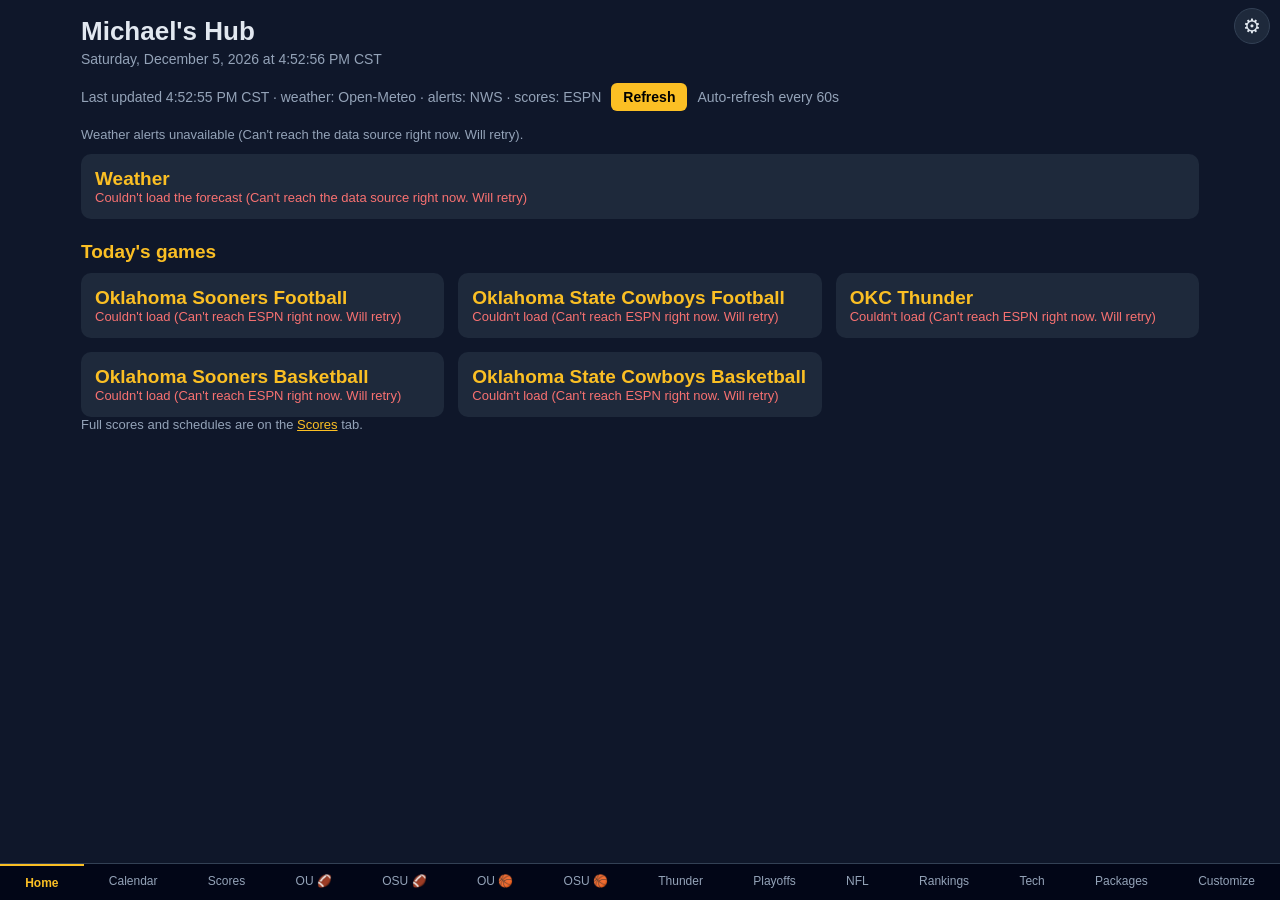
==== commit 825fb751: "Add Customize settings so each person can pick their own hub (v=6) Keep the original Okmulgee / OU /" ====
--- a/index.html
+++ b/index.html
@@ -1,37 +1,38 @@
-<!doctype html><html><head><meta charset="utf-8"><meta name="viewport" content="width=device-width, initial-scale=1, viewport-fit=cover"><meta name="theme-color" content="#0f172a"><meta name="application-name" content="Michael's Hub"><meta name="apple-mobile-web-app-capable" content="yes"><meta name="mobile-web-app-capable" content="yes"><meta name="apple-mobile-web-app-status-bar-style" content="black-translucent"><meta name="apple-mobile-web-app-title" content="Hub"><link rel="manifest" href="manifest.json?v=5"><link rel="apple-touch-icon" href="icons/apple-touch-icon.png?v=5"><link rel="icon" type="image/png" sizes="32x32" href="icons/favicon-32.png?v=5"><link rel="icon" href="icons/favicon.ico?v=5"><title>Michael's Hub</title><link rel="stylesheet" href="common.css?v=5"></head>
+<!doctype html><html><head><meta charset="utf-8"><meta name="viewport" content="width=device-width, initial-scale=1, viewport-fit=cover"><meta name="theme-color" content="#0f172a"><meta name="application-name" content="Michael's Hub"><meta name="apple-mobile-web-app-capable" content="yes"><meta name="mobile-web-app-capable" content="yes"><meta name="apple-mobile-web-app-status-bar-style" content="black-translucent"><meta name="apple-mobile-web-app-title" content="Hub"><link rel="manifest" href="manifest.json?v=6"><link rel="apple-touch-icon" href="icons/apple-touch-icon.png?v=6"><link rel="icon" type="image/png" sizes="32x32" href="icons/favicon-32.png?v=6"><link rel="icon" href="icons/favicon.ico?v=6"><title>Michael's Hub</title><link rel="stylesheet" href="common.css?v=6"></head>
 <body>
-<h1>Michael's Hub</h1>
+<h1 id="hubTitle">Michael's Hub</h1>
 <div class="sub"><span id="clock">—</span></div>
 <div class="sub"><span id="upd">Loading…</span><button onclick="load()">Refresh</button><span id="next"></span></div>
 <div id="alerts"></div>
-<div class="card" id="wx"><h2>Okmulgee weather</h2><div class="meta">Loading forecast…</div></div>
+<div class="card" id="wx"><h2>Weather</h2><div class="meta">Loading forecast…</div></div>
+<div id="gamesWrap">
 <h2 style="margin:22px 0 10px">Today's games</h2>
 <div id="games"><div class="meta">Loading…</div></div>
-<p class="note">Full scores and schedules are on the <a href="scores.html" style="color:#fbbf24">Scores</a> tab.</p>
-<script src="common.js?v=5"></script><script>
-const WX='https://api.open-meteo.com/v1/forecast?latitude=35.62&longitude=-95.96&current=temperature_2m,relative_humidity_2m,apparent_temperature,weather_code,wind_speed_10m,precipitation,cloud_cover&hourly=temperature_2m,precipitation_probability,weather_code&daily=weather_code,temperature_2m_max,temperature_2m_min,precipitation_probability_max,sunrise,sunset&timezone=America%2FChicago&forecast_days=7&wind_speed_unit=mph&temperature_unit=fahrenheit&precipitation_unit=inch';
-const ALERTS='https://api.weather.gov/alerts/active?point=35.62,-95.96';
-const TEAMS=[
- {p:'ou-football.html',n:'OU Football',u:'football/college-football/teams/201/schedule'},
- {p:'osu-football.html',n:'OSU Football',u:'football/college-football/teams/197/schedule'},
- {p:'thunder.html',n:'OKC Thunder',u:'basketball/nba/teams/25/schedule',sb:'basketball/nba/scoreboard',id:'25'},
- {p:'ou-basketball.html',n:'OU Basketball',u:'basketball/mens-college-basketball/teams/201/schedule?seasontype=2'},
- {p:'osu-basketball.html',n:'OSU Basketball',u:'basketball/mens-college-basketball/teams/197/schedule?seasontype=2'}];
+<p class="note" id="scoresNote">Full scores and schedules are on the <a href="scores.html" style="color:#fbbf24">Scores</a> tab.</p>
+</div>
+<script src="config.js?v=6"></script><script src="common.js?v=6"></script><script>
 const WXMAP={0:['Clear','☀️'],1:['Mostly clear','🌤️'],2:['Partly cloudy','⛅'],3:['Overcast','☁️'],45:['Fog','🌫️'],48:['Icy fog','🌫️'],51:['Light drizzle','🌦️'],53:['Drizzle','🌦️'],55:['Heavy drizzle','🌧️'],56:['Freezing drizzle','🌧️'],57:['Freezing drizzle','🌧️'],61:['Light rain','🌧️'],63:['Rain','🌧️'],65:['Heavy rain','🌧️'],66:['Freezing rain','🌧️'],67:['Freezing rain','🌧️'],71:['Light snow','🌨️'],73:['Snow','🌨️'],75:['Heavy snow','❄️'],77:['Snow grains','🌨️'],80:['Rain showers','🌦️'],81:['Rain showers','🌧️'],82:['Heavy showers','🌧️'],85:['Snow showers','🌨️'],86:['Heavy snow showers','❄️'],95:['Thunderstorm','⛈️'],96:['Thunderstorm with hail','⛈️'],99:['Severe thunderstorm','⛈️']};
 const wx=c=>WXMAP[c]||['—','🌡️'];
 const deg=n=>n==null?'—':Math.round(n)+'°';
 function hourLabel(t){if(!t||t.length<13)return '';let h=parseInt(t.slice(11,13),10);const ap=h>=12?'PM':'AM';h=h%12||12;return h+' '+ap;}
 function hm12(t){if(!t||t.length<16)return '';let h=parseInt(t.slice(11,13),10);const min=t.slice(14,16);const ap=h>=12?'PM':'AM';h=h%12||12;return h+':'+min+' '+ap;}
-function dayLabel(t){const [y,m,d]=t.split('-').map(Number);return new Date(Date.UTC(y,m-1,d,18)).toLocaleDateString('en-US',{timeZone:'America/Chicago',weekday:'short',month:'short',day:'numeric'});}
+function dayLabel(t){const [y,m,d]=t.split('-').map(Number);return new Date(Date.UTC(y,m-1,d,18)).toLocaleDateString('en-US',{timeZone:hubTz(),weekday:'short',month:'short',day:'numeric'});}
+function windLabel(n){if(n==null)return '—';return Math.round(n)+(HUB.units==='celsius'?' km/h':' mph');}
+function precipLabel(n){if(!n)return '';return ' · Precip '+n+(HUB.units==='celsius'?' mm':' in');}
+
+document.getElementById('hubTitle').textContent=HUB.name||"Michael's Hub";
+document.title=HUB.name||"Michael's Hub";
+if(!hubOn('scores'))document.getElementById('scoresNote').style.display='none';
 
 function tick(){const el=document.getElementById('clock');if(el)el.textContent=fmtLong();}
 tick();setInterval(tick,1000);
 
 function renderWx(d){
   const c=d.current||{},[desc,icon]=wx(c.weather_code);
-  const cur=`<div class="wxnow"><div class="temp">${deg(c.temperature_2m)}</div><div><div class="cond">${icon} ${esc(desc)}</div><div class="meta">Feels like ${deg(c.apparent_temperature)} · Wind ${c.wind_speed_10m==null?'—':Math.round(c.wind_speed_10m)+' mph'} · Humidity ${c.relative_humidity_2m==null?'—':Math.round(c.relative_humidity_2m)+'%'}${c.precipitation?` · Precip ${c.precipitation} in`:''}</div><div class="meta">As of ${esc(c.time?hm12(c.time)+' CT':'—')} · Open-Meteo</div></div></div>`;
+  const place=(HUB.weather&&HUB.weather.name)||'Your city';
+  const cur=`<div class="wxnow"><div class="temp">${deg(c.temperature_2m)}</div><div><div class="cond">${icon} ${esc(desc)}</div><div class="meta">Feels like ${deg(c.apparent_temperature)} · Wind ${windLabel(c.wind_speed_10m)} · Humidity ${c.relative_humidity_2m==null?'—':Math.round(c.relative_humidity_2m)+'%'}${precipLabel(c.precipitation)}</div><div class="meta">As of ${esc(c.time?hm12(c.time)+' '+tzAbbr():'—')} · Open-Meteo</div></div></div>`;
   const times=(d.hourly&&d.hourly.time)||[];
-  const nowLocal=new Date().toLocaleString('sv-SE',{timeZone:'America/Chicago'}).slice(0,13).replace(' ','T');
+  const nowLocal=new Date().toLocaleString('sv-SE',{timeZone:hubTz()}).slice(0,13).replace(' ','T');
   let start=times.findIndex(t=>t>=nowLocal);
   if(start<0)start=0;
   const slice=times.slice(start,start+12);
@@ -49,7 +50,7 @@
     const rise=hm12(d.daily.sunrise[i]),set=hm12(d.daily.sunset[i]);
     return `<div class="d"><b>${esc(name)}</b><span>${ic} ${esc(dsc)}</span><span>${deg(d.daily.temperature_2m_max[i])} / ${deg(d.daily.temperature_2m_min[i])}</span><span class="meta">${pop?pop+'% rain':''}${rise?' · ↑'+rise+' ↓'+set:''}</span></div>`;
   }).join('')}</div>`;
-  document.getElementById('wx').innerHTML=`<h2>Okmulgee weather</h2>${cur}${hours}${week}`;
+  document.getElementById('wx').innerHTML=`<h2>${esc(place)} weather</h2>${cur}${hours}${week}`;
 }
 
 function renderAlerts(d){
@@ -74,9 +75,15 @@
 async function todaysGames(){
   const today=todayCT();
   let live=false;
-  const cards=await Promise.all(TEAMS.map(async t=>{
+  const teams=visibleTeams();
+  if(!teams.length){
+    document.getElementById('gamesWrap').style.display=hubOn('scores')?'':'none';
+    document.getElementById('games').innerHTML='<div class="meta">No favorite teams yet. Add some in <a href="customize.html" style="color:#fbbf24">Customize</a>.</div>';
+    return false;
+  }
+  const cards=await Promise.all(teams.map(async t=>{
     try{
-      const d=await j(t.u);let ev=d.events||[];
+      const d=await j(teamSchedulePath(t));let ev=d.events||[];
       if(t.sb){try{const s=await j(t.sb);for(const e of s.events||[]){if(e.competitions[0].competitors.some(k=>k.team.id==t.id)){const i=ev.findIndex(x=>x.id==e.id);if(i>=0)ev[i]=e;else ev.push(e);}}}catch(_){}}
       const todays=ev.filter(e=>ymdCT(e.date)===today);
       if(!todays.length)return '';
@@ -86,8 +93,8 @@
         const label=st.state==='in'?'🔴 Live now':st.completed?'Final':'Today';
         return gameCard(e,c,label);
       }).join('');
-      return `<a href="${t.p}" class="card ${todays.some(e=>e.competitions[0].status.type.state==='in')?'live':''}"><h2>${t.n}</h2>${bits}<div class="more">Full schedule →</div></a>`;
-    }catch(err){return `<a href="${t.p}" class="card"><h2>${t.n}</h2><div class="err">Couldn't load (${esc(err.message)})</div></a>`;}
+      return `<a href="${teamHref(t)}" class="card ${todays.some(e=>e.competitions[0].status.type.state==='in')?'live':''}"><h2>${esc(t.name)}</h2>${bits}<div class="more">Full schedule →</div></a>`;
+    }catch(err){return `<a href="${teamHref(t)}" class="card"><h2>${esc(t.name)}</h2><div class="err">Couldn't load (${esc(err.message)})</div></a>`;}
   }));
   const html=cards.filter(Boolean).join('');
   document.getElementById('games').innerHTML=html?`<div class="cards">${html}</div>`:'<div class="meta">No games for your teams today.</div>';
@@ -97,8 +104,10 @@
 async function load(){
   document.getElementById('upd').textContent='Refreshing…';
   let live=false;
-  const wxP=jany(WX).then(renderWx).catch(e=>{document.getElementById('wx').innerHTML=`<h2>Okmulgee weather</h2><div class="err">Couldn't load the forecast (${esc(e.message)})</div>`;});
-  const alP=jany(ALERTS).then(renderAlerts).catch(e=>{document.getElementById('alerts').innerHTML=`<div class="note">Weather alerts unavailable (${esc(e.message)}).</div>`;});
+  const wurl=weatherApiUrl();
+  const wxP=wurl?jany(wurl).then(renderWx).catch(e=>{document.getElementById('wx').innerHTML=`<h2>Weather</h2><div class="err">Couldn't load the forecast (${esc(e.message)})</div>`;}):Promise.resolve(document.getElementById('wx').innerHTML=`<h2>Weather</h2><div class="meta">Pick a city in <a href="customize.html" style="color:#fbbf24">Customize</a> to see the forecast.</div>`);
+  const aurl=alertsUrl();
+  const alP=aurl?jany(aurl).then(renderAlerts).catch(e=>{document.getElementById('alerts').innerHTML=`<div class="note">Weather alerts unavailable (${esc(e.message)}).</div>`;}):Promise.resolve(document.getElementById('alerts').innerHTML='');
   const gP=todaysGames().then(v=>{live=v;}).catch(e=>{document.getElementById('games').innerHTML=`<div class="err">Couldn't load today's games (${esc(e.message)})</div>`;});
   await Promise.all([wxP,alP,gP]);
   document.getElementById('upd').textContent='Last updated '+stamp()+' · weather: Open-Meteo · alerts: NWS · scores: ESPN';
--- a/common.css
+++ b/common.css
@@ -44,3 +44,28 @@
 .status .big{margin-right:8px}
 .cards.two{grid-template-columns:repeat(2,1fr)}
 @media(max-width:800px){.days .d{grid-template-columns:1fr auto auto}.cards.two{grid-template-columns:1fr}}
+
+h1{padding-right:48px}
+.gear{position:fixed;top:calc(8px + env(safe-area-inset-top));right:calc(10px + env(safe-area-inset-right));z-index:10;width:36px;height:36px;border-radius:18px;background:#1e293b;border:1px solid #334155;color:#e2e8f0;text-decoration:none;display:flex;align-items:center;justify-content:center;font-size:20px;line-height:1}
+.gear:hover{outline:1px solid #fbbf24}
+input,textarea,select{font-size:16px;font-family:inherit;background:#0f172a;color:#e2e8f0;border:1px solid #334155;border-radius:8px;padding:10px 12px;width:100%;-webkit-appearance:none}
+textarea{min-height:140px;line-height:1.4}
+label.fld{display:block;margin:0 0 14px}
+label.fld>span, .lbl{display:block;color:#94a3b8;font-size:12px;text-transform:uppercase;margin-bottom:5px;letter-spacing:.03em}
+.check{display:flex;align-items:center;gap:10px;margin:0}
+.check input{width:auto}
+.mod{display:flex;align-items:center;gap:8px;background:#1e293b;border-radius:10px;padding:10px 12px;margin-bottom:8px}
+.mod b{flex:1;font-size:15px}
+.mod .meta{flex:0 0 auto}
+button.ghost, .tabs button, .mod button{background:#0f172a;color:#e2e8f0;border:1px solid #334155}
+button.ghost{background:#1e293b}
+button.danger{background:#7c2d12;color:#fed7aa}
+.ok{color:#4ade80;font-size:13px}
+.results{display:flex;flex-direction:column;gap:6px;margin:8px 0 14px}
+.results button{text-align:left;width:100%;background:#1e293b;color:#e2e8f0;font-weight:normal}
+.pill{display:inline-block;background:#0f172a;border-radius:999px;padding:2px 8px;font-size:11px;color:#94a3b8;margin-left:6px}
+.banner{background:#1e293b;border:1px solid #fbbf24;border-radius:10px;padding:12px 14px;margin-bottom:16px}
+.fav{display:flex;align-items:center;gap:8px;background:#1e293b;border-radius:10px;padding:10px 12px;margin-bottom:8px}
+.fav b{flex:1}
+.section{margin:22px 0}
+.sticky-done{position:sticky;bottom:calc(72px + env(safe-area-inset-bottom));z-index:8;display:flex;gap:8px;flex-wrap:wrap;background:#0f172a;padding:10px 0}
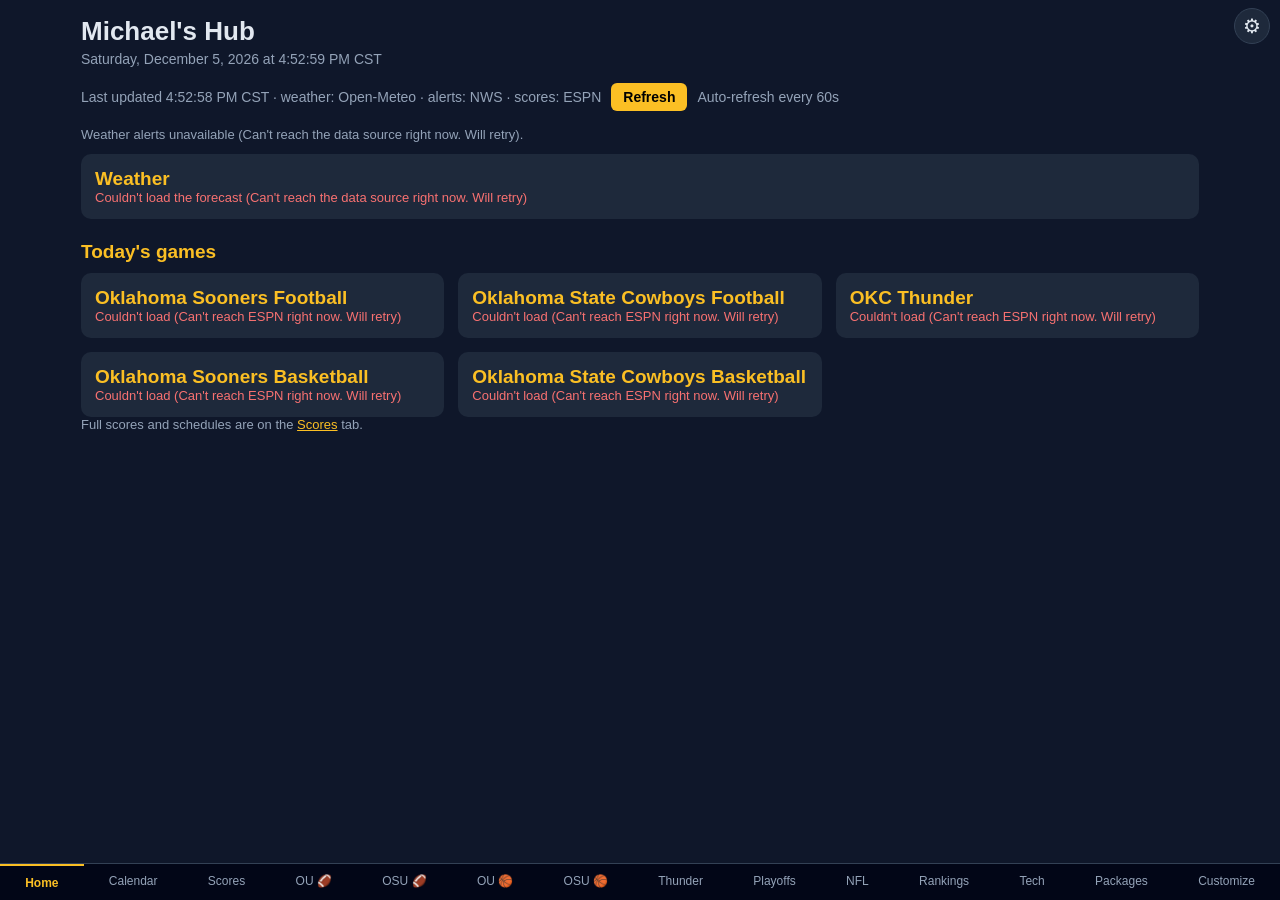
==== commit c8766b41: "Fix Customize checkboxes on Android and add an Android/iPhone picker (v=7) Checkboxes were styled wi" ====
--- a/index.html
+++ b/index.html
@@ -1,4 +1,4 @@
-<!doctype html><html><head><meta charset="utf-8"><meta name="viewport" content="width=device-width, initial-scale=1, viewport-fit=cover"><meta name="theme-color" content="#0f172a"><meta name="application-name" content="Michael's Hub"><meta name="apple-mobile-web-app-capable" content="yes"><meta name="mobile-web-app-capable" content="yes"><meta name="apple-mobile-web-app-status-bar-style" content="black-translucent"><meta name="apple-mobile-web-app-title" content="Hub"><link rel="manifest" href="manifest.json?v=6"><link rel="apple-touch-icon" href="icons/apple-touch-icon.png?v=6"><link rel="icon" type="image/png" sizes="32x32" href="icons/favicon-32.png?v=6"><link rel="icon" href="icons/favicon.ico?v=6"><title>Michael's Hub</title><link rel="stylesheet" href="common.css?v=6"></head>
+<!doctype html><html><head><meta charset="utf-8"><meta name="viewport" content="width=device-width, initial-scale=1, viewport-fit=cover"><meta name="theme-color" content="#0f172a"><meta name="application-name" content="Michael's Hub"><meta name="apple-mobile-web-app-capable" content="yes"><meta name="mobile-web-app-capable" content="yes"><meta name="apple-mobile-web-app-status-bar-style" content="black-translucent"><meta name="apple-mobile-web-app-title" content="Hub"><link rel="manifest" href="manifest.json?v=7"><link rel="apple-touch-icon" href="icons/apple-touch-icon.png?v=7"><link rel="icon" type="image/png" sizes="32x32" href="icons/favicon-32.png?v=7"><link rel="icon" href="icons/favicon.ico?v=7"><title>Michael's Hub</title><link rel="stylesheet" href="common.css?v=7"></head>
 <body>
 <h1 id="hubTitle">Michael's Hub</h1>
 <div class="sub"><span id="clock">—</span></div>
@@ -10,7 +10,7 @@
 <div id="games"><div class="meta">Loading…</div></div>
 <p class="note" id="scoresNote">Full scores and schedules are on the <a href="scores.html" style="color:#fbbf24">Scores</a> tab.</p>
 </div>
-<script src="config.js?v=6"></script><script src="common.js?v=6"></script><script>
+<script src="config.js?v=7"></script><script src="common.js?v=7"></script><script>
 const WXMAP={0:['Clear','☀️'],1:['Mostly clear','🌤️'],2:['Partly cloudy','⛅'],3:['Overcast','☁️'],45:['Fog','🌫️'],48:['Icy fog','🌫️'],51:['Light drizzle','🌦️'],53:['Drizzle','🌦️'],55:['Heavy drizzle','🌧️'],56:['Freezing drizzle','🌧️'],57:['Freezing drizzle','🌧️'],61:['Light rain','🌧️'],63:['Rain','🌧️'],65:['Heavy rain','🌧️'],66:['Freezing rain','🌧️'],67:['Freezing rain','🌧️'],71:['Light snow','🌨️'],73:['Snow','🌨️'],75:['Heavy snow','❄️'],77:['Snow grains','🌨️'],80:['Rain showers','🌦️'],81:['Rain showers','🌧️'],82:['Heavy showers','🌧️'],85:['Snow showers','🌨️'],86:['Heavy snow showers','❄️'],95:['Thunderstorm','⛈️'],96:['Thunderstorm with hail','⛈️'],99:['Severe thunderstorm','⛈️']};
 const wx=c=>WXMAP[c]||['—','🌡️'];
 const deg=n=>n==null?'—':Math.round(n)+'°';
--- a/common.css
+++ b/common.css
@@ -48,14 +48,28 @@
 h1{padding-right:48px}
 .gear{position:fixed;top:calc(8px + env(safe-area-inset-top));right:calc(10px + env(safe-area-inset-right));z-index:10;width:36px;height:36px;border-radius:18px;background:#1e293b;border:1px solid #334155;color:#e2e8f0;text-decoration:none;display:flex;align-items:center;justify-content:center;font-size:20px;line-height:1}
 .gear:hover{outline:1px solid #fbbf24}
-input,textarea,select{font-size:16px;font-family:inherit;background:#0f172a;color:#e2e8f0;border:1px solid #334155;border-radius:8px;padding:10px 12px;width:100%;-webkit-appearance:none}
+input:not([type=checkbox]):not([type=radio]),textarea,select{font-size:16px;font-family:inherit;background:#0f172a;color:#e2e8f0;border:1px solid #334155;border-radius:8px;padding:10px 12px;width:100%;-webkit-appearance:none;appearance:none}
 textarea{min-height:140px;line-height:1.4}
 label.fld{display:block;margin:0 0 14px}
 label.fld>span, .lbl{display:block;color:#94a3b8;font-size:12px;text-transform:uppercase;margin-bottom:5px;letter-spacing:.03em}
-.check{display:flex;align-items:center;gap:10px;margin:0}
-.check input{width:auto}
-.mod{display:flex;align-items:center;gap:8px;background:#1e293b;border-radius:10px;padding:10px 12px;margin-bottom:8px}
-.mod b{flex:1;font-size:15px}
+
+.check{display:flex;align-items:center;gap:12px;margin:0;flex:1;min-height:48px;cursor:pointer;-webkit-tap-highlight-color:transparent;touch-action:manipulation}
+.check input[type=checkbox]{
+  appearance:none;-webkit-appearance:none;-moz-appearance:none;
+  width:52px;height:32px;min-width:52px;min-height:32px;margin:0;padding:0;flex:0 0 52px;
+  border-radius:16px;background:#0f172a;border:2px solid #94a3b8;position:relative;cursor:pointer;
+  display:inline-block;vertical-align:middle;box-sizing:border-box;pointer-events:auto
+}
+.check input[type=checkbox]::after{
+  content:"";position:absolute;top:3px;left:3px;width:22px;height:22px;border-radius:50%;background:#94a3b8;transition:transform .15s ease,background .15s ease
+}
+.check input[type=checkbox]:checked{background:#fbbf24;border-color:#fbbf24}
+.check input[type=checkbox]:checked::after{transform:translateX(20px);background:#0f172a}
+.check input[type=checkbox]:disabled{opacity:.45;cursor:default}
+.check input[type=checkbox]:focus-visible{outline:2px solid #fbbf24;outline-offset:3px}
+.mod{display:flex;align-items:center;gap:8px;background:#1e293b;border-radius:10px;padding:8px 12px;margin-bottom:8px;min-height:56px;touch-action:manipulation}
+.mod b{flex:1;font-size:16px;font-weight:bold;line-height:1.3}
+
 .mod .meta{flex:0 0 auto}
 button.ghost, .tabs button, .mod button{background:#0f172a;color:#e2e8f0;border:1px solid #334155}
 button.ghost{background:#1e293b}
@@ -69,3 +83,9 @@
 .fav b{flex:1}
 .section{margin:22px 0}
 .sticky-done{position:sticky;bottom:calc(72px + env(safe-area-inset-bottom));z-index:8;display:flex;gap:8px;flex-wrap:wrap;background:#0f172a;padding:10px 0}
+.device-pick button{min-width:44%;min-height:48px;font-size:16px;touch-action:manipulation}
+#deviceTips{margin-top:12px}
+#deviceTips ol{margin:8px 0 0;padding-left:1.2em}
+.cal-quick{display:flex;gap:8px;flex-wrap:wrap;margin:0 0 14px}
+body.hub-android .mod,body.hub-android .fav{padding:12px 14px}
+body.hub-ios .gear{top:calc(12px + env(safe-area-inset-top))}
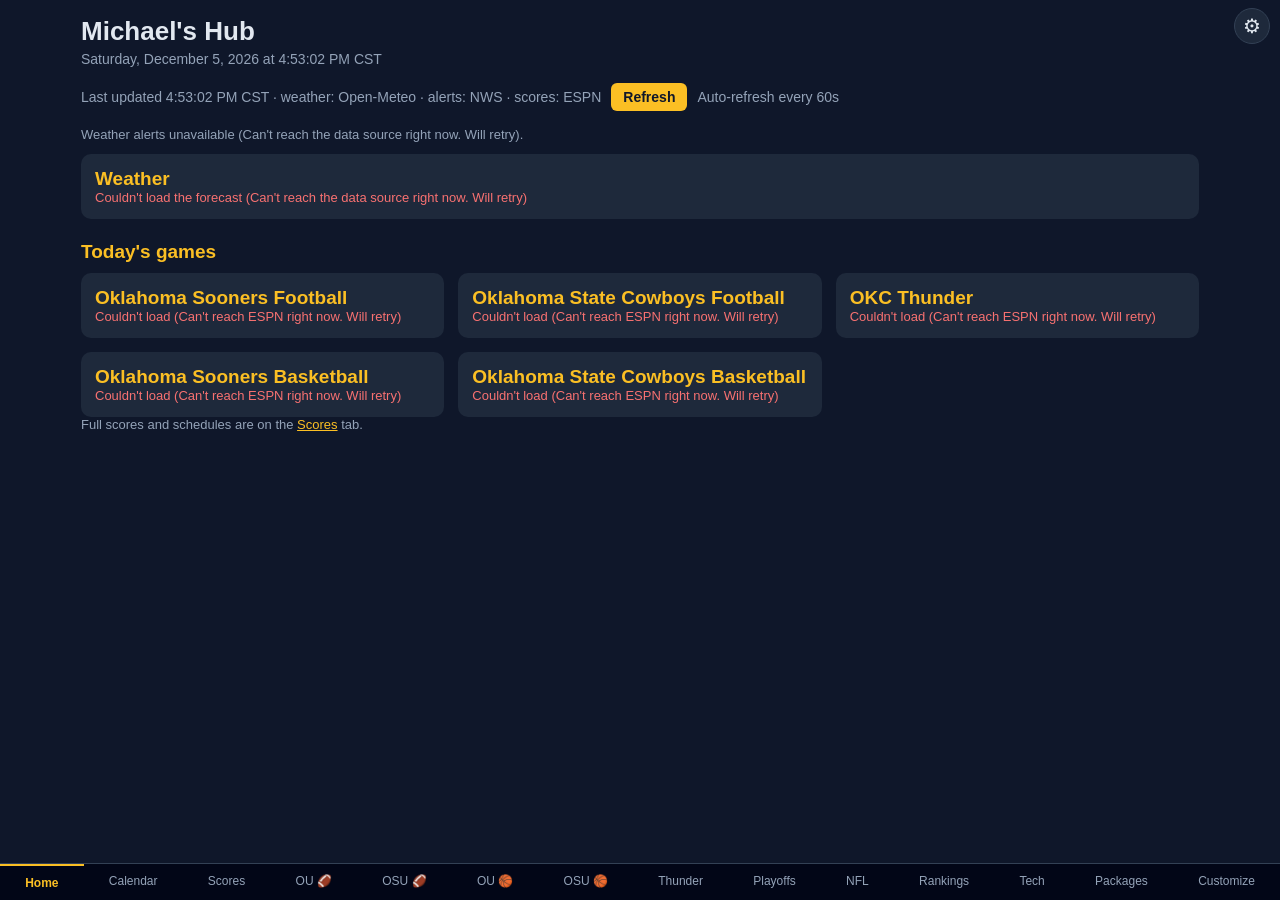
==== commit 84885b88: "Add dark/light theme, custom backgrounds, and app icon picker (v=8) Let each person pick Dark, Light" ====
--- a/index.html
+++ b/index.html
@@ -1,4 +1,4 @@
-<!doctype html><html><head><meta charset="utf-8"><meta name="viewport" content="width=device-width, initial-scale=1, viewport-fit=cover"><meta name="theme-color" content="#0f172a"><meta name="application-name" content="Michael's Hub"><meta name="apple-mobile-web-app-capable" content="yes"><meta name="mobile-web-app-capable" content="yes"><meta name="apple-mobile-web-app-status-bar-style" content="black-translucent"><meta name="apple-mobile-web-app-title" content="Hub"><link rel="manifest" href="manifest.json?v=7"><link rel="apple-touch-icon" href="icons/apple-touch-icon.png?v=7"><link rel="icon" type="image/png" sizes="32x32" href="icons/favicon-32.png?v=7"><link rel="icon" href="icons/favicon.ico?v=7"><title>Michael's Hub</title><link rel="stylesheet" href="common.css?v=7"></head>
+<!doctype html><html><head><meta charset="utf-8"><meta name="viewport" content="width=device-width, initial-scale=1, viewport-fit=cover"><meta name="theme-color" content="#0f172a"><script src="theme-boot.js?v=8"></script><meta name="application-name" content="Michael's Hub"><meta name="apple-mobile-web-app-capable" content="yes"><meta name="mobile-web-app-capable" content="yes"><meta name="apple-mobile-web-app-status-bar-style" content="black-translucent"><meta name="apple-mobile-web-app-title" content="Hub"><link rel="manifest" href="manifest.json?v=8"><link rel="apple-touch-icon" href="icons/apple-touch-icon.png?v=8"><link rel="icon" type="image/png" sizes="32x32" href="icons/favicon-32.png?v=8"><link rel="icon" href="icons/favicon.ico?v=8"><title>Michael's Hub</title><link rel="stylesheet" href="common.css?v=8"></head>
 <body>
 <h1 id="hubTitle">Michael's Hub</h1>
 <div class="sub"><span id="clock">—</span></div>
@@ -8,9 +8,9 @@
 <div id="gamesWrap">
 <h2 style="margin:22px 0 10px">Today's games</h2>
 <div id="games"><div class="meta">Loading…</div></div>
-<p class="note" id="scoresNote">Full scores and schedules are on the <a href="scores.html" style="color:#fbbf24">Scores</a> tab.</p>
+<p class="note" id="scoresNote">Full scores and schedules are on the <a href="scores.html" class="accent-link">Scores</a> tab.</p>
 </div>
-<script src="config.js?v=7"></script><script src="common.js?v=7"></script><script>
+<script src="config.js?v=8"></script><script src="common.js?v=8"></script><script>
 const WXMAP={0:['Clear','☀️'],1:['Mostly clear','🌤️'],2:['Partly cloudy','⛅'],3:['Overcast','☁️'],45:['Fog','🌫️'],48:['Icy fog','🌫️'],51:['Light drizzle','🌦️'],53:['Drizzle','🌦️'],55:['Heavy drizzle','🌧️'],56:['Freezing drizzle','🌧️'],57:['Freezing drizzle','🌧️'],61:['Light rain','🌧️'],63:['Rain','🌧️'],65:['Heavy rain','🌧️'],66:['Freezing rain','🌧️'],67:['Freezing rain','🌧️'],71:['Light snow','🌨️'],73:['Snow','🌨️'],75:['Heavy snow','❄️'],77:['Snow grains','🌨️'],80:['Rain showers','🌦️'],81:['Rain showers','🌧️'],82:['Heavy showers','🌧️'],85:['Snow showers','🌨️'],86:['Heavy snow showers','❄️'],95:['Thunderstorm','⛈️'],96:['Thunderstorm with hail','⛈️'],99:['Severe thunderstorm','⛈️']};
 const wx=c=>WXMAP[c]||['—','🌡️'];
 const deg=n=>n==null?'—':Math.round(n)+'°';
@@ -78,7 +78,7 @@
   const teams=visibleTeams();
   if(!teams.length){
     document.getElementById('gamesWrap').style.display=hubOn('scores')?'':'none';
-    document.getElementById('games').innerHTML='<div class="meta">No favorite teams yet. Add some in <a href="customize.html" style="color:#fbbf24">Customize</a>.</div>';
+    document.getElementById('games').innerHTML='<div class="meta">No favorite teams yet. Add some in <a href="customize.html" class="accent-link">Customize</a>.</div>';
     return false;
   }
   const cards=await Promise.all(teams.map(async t=>{
@@ -105,7 +105,7 @@
   document.getElementById('upd').textContent='Refreshing…';
   let live=false;
   const wurl=weatherApiUrl();
-  const wxP=wurl?jany(wurl).then(renderWx).catch(e=>{document.getElementById('wx').innerHTML=`<h2>Weather</h2><div class="err">Couldn't load the forecast (${esc(e.message)})</div>`;}):Promise.resolve(document.getElementById('wx').innerHTML=`<h2>Weather</h2><div class="meta">Pick a city in <a href="customize.html" style="color:#fbbf24">Customize</a> to see the forecast.</div>`);
+  const wxP=wurl?jany(wurl).then(renderWx).catch(e=>{document.getElementById('wx').innerHTML=`<h2>Weather</h2><div class="err">Couldn't load the forecast (${esc(e.message)})</div>`;}):Promise.resolve(document.getElementById('wx').innerHTML=`<h2>Weather</h2><div class="meta">Pick a city in <a href="customize.html" class="accent-link">Customize</a> to see the forecast.</div>`);
   const aurl=alertsUrl();
   const alP=aurl?jany(aurl).then(renderAlerts).catch(e=>{document.getElementById('alerts').innerHTML=`<div class="note">Weather alerts unavailable (${esc(e.message)}).</div>`;}):Promise.resolve(document.getElementById('alerts').innerHTML='');
   const gP=todaysGames().then(v=>{live=v;}).catch(e=>{document.getElementById('games').innerHTML=`<div class="err">Couldn't load today's games (${esc(e.message)})</div>`;});
--- a/common.css
+++ b/common.css
@@ -1,91 +1,181 @@
-*{box-sizing:border-box}body{font-family:Arial,sans-serif;background:#0f172a;color:#e2e8f0;margin:0;padding:calc(16px + env(safe-area-inset-top)) calc(16px + env(safe-area-inset-right)) calc(80px + env(safe-area-inset-bottom)) calc(16px + env(safe-area-inset-left));max-width:1150px;margin:auto;-webkit-text-size-adjust:100%}
-h1{margin:0;font-size:26px}.sub{color:#94a3b8;margin:4px 0 16px;display:flex;gap:10px;align-items:center;flex-wrap:wrap;font-size:14px}
-button,select{background:#fbbf24;border:0;border-radius:6px;padding:6px 12px;font-weight:bold;cursor:pointer;font-size:14px}
-.cards{display:grid;grid-template-columns:repeat(3,1fr);gap:14px}.card,.g{background:#1e293b;border-radius:10px;padding:14px}
-a.card{color:inherit;text-decoration:none;display:block}a.card:hover{outline:1px solid #fbbf24}
-h2{margin:0;color:#fbbf24;font-size:19px}h3{font-size:13px;color:#94a3b8;margin:12px 0 4px;text-transform:uppercase}
-.row{display:flex;justify-content:space-between;padding:2px 0}.win{color:#4ade80;font-weight:bold}.loss{color:#f87171;font-weight:bold}.meta{font-size:12px;color:#94a3b8}
-.rec{font-size:13px}.grid{display:grid;grid-template-columns:repeat(4,1fr);gap:10px}.st{font-size:12px;color:#fbbf24}
-.live{border:2px solid #ef4444}.livetag{color:#ef4444;font-weight:bold;font-size:12px}.err{color:#f87171;font-size:13px}
-.more{font-size:12px;color:#fbbf24;margin-top:8px}
-nav{position:fixed;bottom:0;left:0;right:0;padding:0 env(safe-area-inset-right) env(safe-area-inset-bottom) env(safe-area-inset-left);background:#020617;border-top:1px solid #334155;display:flex;overflow-x:auto;z-index:9}
-nav a{flex:1 0 auto;color:#94a3b8;text-decoration:none;font-size:12px;padding:10px 9px;text-align:center;white-space:nowrap}
-nav a.on{color:#fbbf24;font-weight:bold;border-top:2px solid #fbbf24}
-.sched{display:flex;flex-direction:column;gap:8px}.sg{background:#1e293b;border-radius:10px;padding:10px 14px;display:grid;grid-template-columns:150px 1fr auto;gap:10px;align-items:center}
-.sg .opp{font-weight:bold}.sg .res{text-align:right;font-weight:bold;white-space:nowrap}.sec{color:#fbbf24;margin:16px 0 6px;font-size:14px;text-transform:uppercase}
-.big{font-size:22px;font-weight:bold;color:#fbbf24}
+:root,[data-theme=dark]{
+  color-scheme:dark;
+  --bg:#0f172a;
+  --bg-2:#020617;
+  --card:#1e293b;
+  --text:#e2e8f0;
+  --muted:#94a3b8;
+  --line:#334155;
+  --accent:#fbbf24;
+  --accent-ink:#0f172a;
+  --accent-text:#fbbf24;
+  --win:#4ade80;
+  --loss:#f87171;
+  --live:#ef4444;
+  --danger-bg:#7c2d12;
+  --danger-text:#fed7aa;
+  --highlight:#3b2f0b;
+  --input-bg:#0f172a;
+  --sticky-bg:#0f172a;
+  --card-tint:rgba(15,23,42,.78);
+  --knob:#94a3b8;
+}
+[data-theme=light]{
+  color-scheme:light;
+  --bg:#f1f5f9;
+  --bg-2:#ffffff;
+  --card:#ffffff;
+  --text:#0f172a;
+  --muted:#475569;
+  --line:#cbd5e1;
+  --accent:#fbbf24;
+  --accent-ink:#0f172a;
+  --accent-text:#92400e;
+  --win:#15803d;
+  --loss:#b91c1c;
+  --live:#dc2626;
+  --danger-bg:#fee2e2;
+  --danger-text:#991b1b;
+  --highlight:#fef3c7;
+  --input-bg:#ffffff;
+  --sticky-bg:#f1f5f9;
+  --card-tint:rgba(255,255,255,.88);
+  --knob:#64748b;
+}
+html{background-color:var(--bg);min-height:100%}
+html[data-bg=dusk]{--bg-image:linear-gradient(165deg,#1e1b4b 0%,#9a3412 48%,#0f172a 100%)}
+html[data-theme=light][data-bg=dusk]{--bg-image:linear-gradient(165deg,#eef2ff 0%,#fed7aa 50%,#f8fafc 100%)}
+html[data-bg=ocean]{--bg-image:linear-gradient(165deg,#082f49 0%,#0e7490 55%,#0f172a 100%)}
+html[data-theme=light][data-bg=ocean]{--bg-image:linear-gradient(165deg,#e0f2fe 0%,#a5f3fc 55%,#f8fafc 100%)}
+html[data-bg=forest]{--bg-image:linear-gradient(165deg,#052e16 0%,#3f6212 55%,#0f172a 100%)}
+html[data-theme=light][data-bg=forest]{--bg-image:linear-gradient(165deg,#ecfdf5 0%,#bbf7d0 55%,#f8fafc 100%)}
+html[data-bg=aurora]{--bg-image:linear-gradient(165deg,#2e1065 0%,#0f766e 50%,#1e1b4b 100%)}
+html[data-theme=light][data-bg=aurora]{--bg-image:linear-gradient(165deg,#f5f3ff 0%,#99f6e4 50%,#e0e7ff 100%)}
+html[data-bg=slate]{--bg-image:linear-gradient(180deg,#111827 0%,#334155 55%,#0f172a 100%)}
+html[data-theme=light][data-bg=slate]{--bg-image:linear-gradient(180deg,#f8fafc 0%,#e2e8f0 55%,#f1f5f9 100%)}
+html.has-bg,html.has-bg body{
+  background-color:var(--bg);
+  background-image:var(--bg-image);
+  background-size:cover;
+  background-attachment:fixed;
+  background-position:center;
+  background-repeat:no-repeat;
+}
+
+*{box-sizing:border-box}
+body{font-family:Arial,sans-serif;background:transparent;color:var(--text);margin:0;padding:calc(16px + env(safe-area-inset-top)) calc(16px + env(safe-area-inset-right)) calc(80px + env(safe-area-inset-bottom)) calc(16px + env(safe-area-inset-left));max-width:1150px;margin:auto;-webkit-text-size-adjust:100%}
+h1{margin:0;font-size:26px;padding-right:48px}
+body.has-hub-badge h1{padding-left:48px}
+.sub{color:var(--muted);margin:4px 0 16px;display:flex;gap:10px;align-items:center;flex-wrap:wrap;font-size:14px}
+button,select{background:var(--accent);color:var(--accent-ink);border:0;border-radius:6px;padding:6px 12px;font-weight:bold;cursor:pointer;font-size:14px}
+.cards{display:grid;grid-template-columns:repeat(3,1fr);gap:14px}.card,.g{background:var(--card);border-radius:10px;padding:14px}
+a.card{color:inherit;text-decoration:none;display:block}a.card:hover{outline:1px solid var(--accent)}
+h2{margin:0;color:var(--accent-text);font-size:19px}h3{font-size:13px;color:var(--muted);margin:12px 0 4px;text-transform:uppercase}
+.row{display:flex;justify-content:space-between;padding:2px 0}.win{color:var(--win);font-weight:bold}.loss{color:var(--loss);font-weight:bold}.meta{font-size:12px;color:var(--muted)}
+.rec{font-size:13px}.grid{display:grid;grid-template-columns:repeat(4,1fr);gap:10px}.st{font-size:12px;color:var(--accent-text)}
+.live{border:2px solid var(--live)}.livetag{color:var(--live);font-weight:bold;font-size:12px}.err{color:var(--loss);font-size:13px}
+.more{font-size:12px;color:var(--accent-text);margin-top:8px}
+.accent-link,.note a,a.accent-link{color:var(--accent-text)}
+nav{position:fixed;bottom:0;left:0;right:0;padding:0 env(safe-area-inset-right) env(safe-area-inset-bottom) env(safe-area-inset-left);background:var(--bg-2);border-top:1px solid var(--line);display:flex;overflow-x:auto;z-index:9}
+nav a{flex:1 0 auto;color:var(--muted);text-decoration:none;font-size:12px;padding:10px 9px;text-align:center;white-space:nowrap}
+nav a.on{color:var(--accent-text);font-weight:bold;border-top:2px solid var(--accent)}
+.sched{display:flex;flex-direction:column;gap:8px}.sg{background:var(--card);border-radius:10px;padding:10px 14px;display:grid;grid-template-columns:150px 1fr auto;gap:10px;align-items:center}
+.sg .opp{font-weight:bold}.sg .res{text-align:right;font-weight:bold;white-space:nowrap}.sec{color:var(--accent-text);margin:16px 0 6px;font-size:14px;text-transform:uppercase}
+.big{font-size:22px;font-weight:bold;color:var(--accent-text)}
 @media(max-width:800px){.cards{grid-template-columns:1fr}.grid{grid-template-columns:repeat(2,1fr)}.sg{grid-template-columns:1fr auto}.sg .meta{grid-column:1/3}h1{font-size:21px}}
 
-#offline{background:#7c2d12;color:#fed7aa;padding:8px 12px;border-radius:8px;margin-bottom:12px;font-size:13px}
+#offline{background:var(--danger-bg);color:var(--danger-text);padding:8px 12px;border-radius:8px;margin-bottom:12px;font-size:13px}
 button,nav a{-webkit-tap-highlight-color:transparent}
 
 .wxnow{display:flex;gap:18px;align-items:flex-start;flex-wrap:wrap}
-.wxnow .temp{font-size:48px;font-weight:bold;color:#fbbf24;line-height:1}
+.wxnow .temp{font-size:48px;font-weight:bold;color:var(--accent-text);line-height:1}
 .wxnow .cond{font-size:18px}
 .hours{display:flex;gap:8px;overflow-x:auto;padding-bottom:6px;-webkit-overflow-scrolling:touch}
-.hours .h{flex:0 0 76px;background:#0f172a;border-radius:8px;padding:8px 6px;text-align:center}
+.hours .h{flex:0 0 76px;background:var(--input-bg);border-radius:8px;padding:8px 6px;text-align:center;border:1px solid var(--line)}
 .hours .h b{display:block;font-size:16px;margin:2px 0}
 .days{display:flex;flex-direction:column;gap:0}
-.days .d{display:grid;grid-template-columns:7.5em 1fr auto auto;gap:8px;align-items:center;padding:8px 0;border-bottom:1px solid #334155}
+.days .d{display:grid;grid-template-columns:7.5em 1fr auto auto;gap:8px;align-items:center;padding:8px 0;border-bottom:1px solid var(--line)}
 .days .d:last-child{border-bottom:0}
-.alert{background:#7c2d12;color:#fed7aa;border-radius:10px;padding:12px 14px;margin-bottom:10px}
+.alert{background:var(--danger-bg);color:var(--danger-text);border-radius:10px;padding:12px 14px;margin-bottom:10px}
 .alert .sev{font-weight:bold;text-transform:uppercase;font-size:12px;letter-spacing:.04em}
 .btnrow{display:flex;gap:8px;flex-wrap:wrap;margin:12px 0 16px}
-.note{font-size:13px;color:#94a3b8;margin:0 0 12px}
+.note{font-size:13px;color:var(--muted);margin:0 0 12px}
 iframe.cal{width:100%;height:70vh;min-height:520px;border:0;border-radius:10px;background:#fff}
-.tabs{display:flex;gap:8px;flex-wrap:wrap;margin-bottom:12px}.tabs button{background:#1e293b;color:#e2e8f0}.tabs button.on{background:#fbbf24;color:#0f172a}
+.tabs{display:flex;gap:8px;flex-wrap:wrap;margin-bottom:12px}.tabs button{background:var(--card);color:var(--text);border:1px solid var(--line)}.tabs button.on{background:var(--accent);color:var(--accent-ink);border-color:var(--accent)}
 table.stbl{width:100%;border-collapse:collapse;font-size:14px}
-table.stbl th{color:#94a3b8;font-size:12px;text-transform:uppercase;text-align:left;padding:6px 8px;border-bottom:1px solid #334155;font-weight:bold}
-table.stbl td{padding:7px 8px;border-bottom:1px solid #334155}
-table.stbl tr.okc{background:#3b2f0b}
-table.stbl tr.cut td{border-bottom:2px dashed #fbbf24}
+table.stbl th{color:var(--muted);font-size:12px;text-transform:uppercase;text-align:left;padding:6px 8px;border-bottom:1px solid var(--line);font-weight:bold}
+table.stbl td{padding:7px 8px;border-bottom:1px solid var(--line)}
+table.stbl tr.okc{background:var(--highlight)}
+table.stbl tr.cut td{border-bottom:2px dashed var(--accent)}
+.g.okc{outline:1px solid var(--accent)}
 .wrap{overflow-x:auto}
-.status{background:#1e293b;border-radius:10px;padding:14px;margin-bottom:14px}
+.status{background:var(--card);border-radius:10px;padding:14px;margin-bottom:14px}
 .status .big{margin-right:8px}
 .cards.two{grid-template-columns:repeat(2,1fr)}
 @media(max-width:800px){.days .d{grid-template-columns:1fr auto auto}.cards.two{grid-template-columns:1fr}}
 
-h1{padding-right:48px}
-.gear{position:fixed;top:calc(8px + env(safe-area-inset-top));right:calc(10px + env(safe-area-inset-right));z-index:10;width:36px;height:36px;border-radius:18px;background:#1e293b;border:1px solid #334155;color:#e2e8f0;text-decoration:none;display:flex;align-items:center;justify-content:center;font-size:20px;line-height:1}
-.gear:hover{outline:1px solid #fbbf24}
-input:not([type=checkbox]):not([type=radio]),textarea,select{font-size:16px;font-family:inherit;background:#0f172a;color:#e2e8f0;border:1px solid #334155;border-radius:8px;padding:10px 12px;width:100%;-webkit-appearance:none;appearance:none}
+.gear,.hub-badge{position:fixed;top:calc(8px + env(safe-area-inset-top));z-index:10;width:36px;height:36px;border-radius:10px;background:var(--card);border:1px solid var(--line);color:var(--text);text-decoration:none;display:flex;align-items:center;justify-content:center;font-size:20px;line-height:1;overflow:hidden}
+.gear{right:calc(10px + env(safe-area-inset-right));border-radius:18px}
+.gear:hover{outline:1px solid var(--accent)}
+.hub-badge{left:calc(10px + env(safe-area-inset-left));padding:0}
+.hub-badge img{width:100%;height:100%;object-fit:cover;display:block}
+input:not([type=checkbox]):not([type=radio]):not([type=color]):not([type=file]),textarea,select{font-size:16px;font-family:inherit;background:var(--input-bg);color:var(--text);border:1px solid var(--line);border-radius:8px;padding:10px 12px;width:100%;-webkit-appearance:none;appearance:none}
 textarea{min-height:140px;line-height:1.4}
 label.fld{display:block;margin:0 0 14px}
-label.fld>span, .lbl{display:block;color:#94a3b8;font-size:12px;text-transform:uppercase;margin-bottom:5px;letter-spacing:.03em}
+label.fld>span, .lbl{display:block;color:var(--muted);font-size:12px;text-transform:uppercase;margin-bottom:5px;letter-spacing:.03em}
 
 .check{display:flex;align-items:center;gap:12px;margin:0;flex:1;min-height:48px;cursor:pointer;-webkit-tap-highlight-color:transparent;touch-action:manipulation}
 .check input[type=checkbox]{
   appearance:none;-webkit-appearance:none;-moz-appearance:none;
   width:52px;height:32px;min-width:52px;min-height:32px;margin:0;padding:0;flex:0 0 52px;
-  border-radius:16px;background:#0f172a;border:2px solid #94a3b8;position:relative;cursor:pointer;
+  border-radius:16px;background:var(--input-bg);border:2px solid var(--knob);position:relative;cursor:pointer;
   display:inline-block;vertical-align:middle;box-sizing:border-box;pointer-events:auto
 }
 .check input[type=checkbox]::after{
-  content:"";position:absolute;top:3px;left:3px;width:22px;height:22px;border-radius:50%;background:#94a3b8;transition:transform .15s ease,background .15s ease
+  content:"";position:absolute;top:3px;left:3px;width:22px;height:22px;border-radius:50%;background:var(--knob);transition:transform .15s ease,background .15s ease
 }
-.check input[type=checkbox]:checked{background:#fbbf24;border-color:#fbbf24}
-.check input[type=checkbox]:checked::after{transform:translateX(20px);background:#0f172a}
+.check input[type=checkbox]:checked{background:var(--accent);border-color:var(--accent)}
+.check input[type=checkbox]:checked::after{transform:translateX(20px);background:var(--accent-ink)}
 .check input[type=checkbox]:disabled{opacity:.45;cursor:default}
-.check input[type=checkbox]:focus-visible{outline:2px solid #fbbf24;outline-offset:3px}
-.mod{display:flex;align-items:center;gap:8px;background:#1e293b;border-radius:10px;padding:8px 12px;margin-bottom:8px;min-height:56px;touch-action:manipulation}
+.check input[type=checkbox]:focus-visible{outline:2px solid var(--accent);outline-offset:3px}
+.mod{display:flex;align-items:center;gap:8px;background:var(--card);border-radius:10px;padding:8px 12px;margin-bottom:8px;min-height:56px;touch-action:manipulation}
 .mod b{flex:1;font-size:16px;font-weight:bold;line-height:1.3}
 
 .mod .meta{flex:0 0 auto}
-button.ghost, .tabs button, .mod button{background:#0f172a;color:#e2e8f0;border:1px solid #334155}
-button.ghost{background:#1e293b}
-button.danger{background:#7c2d12;color:#fed7aa}
-.ok{color:#4ade80;font-size:13px}
+button.ghost, .tabs button, .mod button{background:var(--input-bg);color:var(--text);border:1px solid var(--line)}
+button.ghost{background:var(--card);color:var(--text)}
+button.danger{background:var(--danger-bg);color:var(--danger-text)}
+.ok{color:var(--win);font-size:13px}
 .results{display:flex;flex-direction:column;gap:6px;margin:8px 0 14px}
-.results button{text-align:left;width:100%;background:#1e293b;color:#e2e8f0;font-weight:normal}
-.pill{display:inline-block;background:#0f172a;border-radius:999px;padding:2px 8px;font-size:11px;color:#94a3b8;margin-left:6px}
-.banner{background:#1e293b;border:1px solid #fbbf24;border-radius:10px;padding:12px 14px;margin-bottom:16px}
-.fav{display:flex;align-items:center;gap:8px;background:#1e293b;border-radius:10px;padding:10px 12px;margin-bottom:8px}
+.results button{text-align:left;width:100%;background:var(--card);color:var(--text);font-weight:normal}
+.pill{display:inline-block;background:var(--input-bg);border-radius:999px;padding:2px 8px;font-size:11px;color:var(--muted);margin-left:6px;border:1px solid var(--line)}
+.banner{background:var(--card);border:1px solid var(--accent);border-radius:10px;padding:12px 14px;margin-bottom:16px}
+.fav{display:flex;align-items:center;gap:8px;background:var(--card);border-radius:10px;padding:10px 12px;margin-bottom:8px}
 .fav b{flex:1}
 .section{margin:22px 0}
-.sticky-done{position:sticky;bottom:calc(72px + env(safe-area-inset-bottom));z-index:8;display:flex;gap:8px;flex-wrap:wrap;background:#0f172a;padding:10px 0}
+.sticky-done{position:sticky;bottom:calc(72px + env(safe-area-inset-bottom));z-index:8;display:flex;gap:8px;flex-wrap:wrap;background:var(--sticky-bg);padding:10px 0}
 .device-pick button{min-width:44%;min-height:48px;font-size:16px;touch-action:manipulation}
 #deviceTips{margin-top:12px}
 #deviceTips ol{margin:8px 0 0;padding-left:1.2em}
 .cal-quick{display:flex;gap:8px;flex-wrap:wrap;margin:0 0 14px}
 body.hub-android .mod,body.hub-android .fav{padding:12px 14px}
-body.hub-ios .gear{top:calc(12px + env(safe-area-inset-top))}
+body.hub-ios .gear,body.hub-ios .hub-badge{top:calc(12px + env(safe-area-inset-top))}
+
+html.has-bg .card,html.has-bg .g,html.has-bg .sg,html.has-bg .mod,html.has-bg .fav,html.has-bg .status,html.has-bg nav,html.has-bg .gear,html.has-bg .hub-badge,html.has-bg .sticky-done,html.has-bg .banner,html.has-bg .hours .h,html.has-bg .results button,html.has-bg .rk{
+  background:var(--card-tint);
+  backdrop-filter:blur(12px);
+  -webkit-backdrop-filter:blur(12px);
+}
+
+.swatches{display:flex;flex-wrap:wrap;gap:10px;margin:8px 0 12px;align-items:center}
+.swatch{width:40px;height:40px;border-radius:20px;border:3px solid transparent;padding:0;min-width:40px;cursor:pointer;box-shadow:0 0 0 1px var(--line);touch-action:manipulation}
+.swatch.on{border-color:var(--text);box-shadow:0 0 0 2px var(--text)}
+.bg-picks{display:grid;grid-template-columns:repeat(3,1fr);gap:8px;margin:8px 0 12px}
+.bg-pick{min-height:64px;border-radius:10px;border:2px solid var(--line);color:var(--text);font-weight:bold;font-size:12px;padding:8px;background-size:cover;background-position:center;touch-action:manipulation}
+.bg-pick.on{border-color:var(--accent);outline:2px solid var(--accent)}
+#accentPick{width:48px;height:40px;padding:2px;border:1px solid var(--line);border-radius:8px;background:var(--card);cursor:pointer}
+.icon-preview{width:72px;height:72px;border-radius:16px;border:1px solid var(--line);display:flex;align-items:center;justify-content:center;font-size:36px;overflow:hidden;background:var(--card);margin:8px 0 12px}
+.icon-preview img{width:100%;height:100%;object-fit:cover}
+@media(max-width:800px){.bg-picks{grid-template-columns:repeat(2,1fr)}}
+
+#iconColor{width:48px;height:40px;padding:2px;border:1px solid var(--line);border-radius:8px;background:var(--card);cursor:pointer}
